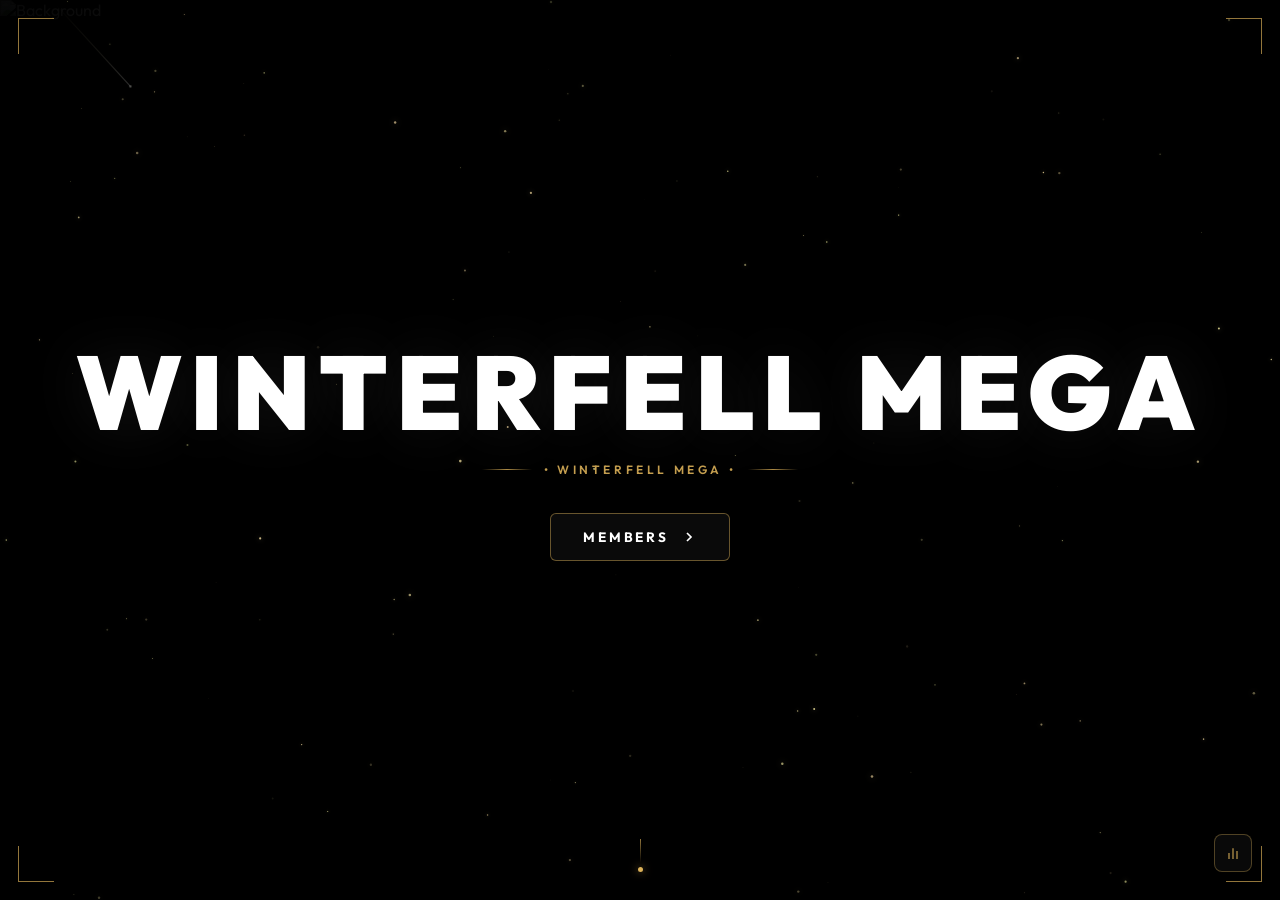
==== index.html @ f2c2e003 "Add files via upload" ====
<!DOCTYPE html>
<html lang="th">
<head>
  <meta charset="UTF-8">
  <meta name="viewport" content="width=device-width, initial-scale=1.0">
  <title>WINTERFELL MEGA</title>
  <meta name="description" content="WINTERFELL MEGA - Welcome">
  <link rel="icon" href="logo.png" type="image/png">
  <link rel="preconnect" href="https://fonts.googleapis.com">
  <link rel="preconnect" href="https://fonts.gstatic.com" crossorigin>
  <link href="https://fonts.googleapis.com/css2?family=Outfit:wght@300;400;500;600;700;800;900&display=swap" rel="stylesheet">
  <style>
    *, *::before, *::after {
      box-sizing: border-box;
      margin: 0;
      padding: 0;
    }

    html, body {
      width: 100%;
      height: 100%;
      overflow: hidden;
      font-family: 'Outfit', sans-serif;
      background: #000;
      color: #fff;
    }

    .bg-wrap {
      position: fixed;
      inset: 0;
      z-index: 0;
    }

    .bg-wrap img {
      width: 100%;
      height: 100%;
      object-fit: cover;
      opacity: 0.28;
      filter: saturate(0.6) brightness(0.7);
    }

    .bg-wrap::after {
      content: '';
      position: absolute;
      inset: 0;
      background: radial-gradient(ellipse at 50% 40%, rgba(0,0,0,0.1) 0%, rgba(0,0,0,0.75) 70%, rgba(0,0,0,0.95) 100%);
    }

    canvas#landingStars {
      position: fixed;
      inset: 0;
      z-index: 1;
      pointer-events: none;
    }

    .corner-border {
      position: fixed;
      width: 36px;
      height: 36px;
      z-index: 10;
      pointer-events: none;
    }
    .corner-top-left    { top: 18px; left: 18px; border-left: 1.5px solid rgba(245,197,99,0.6); border-top: 1.5px solid rgba(245,197,99,0.6); }
    .corner-top-right   { top: 18px; right: 18px; border-right: 1.5px solid rgba(245,197,99,0.6); border-top: 1.5px solid rgba(245,197,99,0.6); }
    .corner-bottom-left { bottom: 18px; left: 18px; border-left: 1.5px solid rgba(245,197,99,0.6); border-bottom: 1.5px solid rgba(245,197,99,0.6); }
    .corner-bottom-right{ bottom: 18px; right: 18px; border-right: 1.5px solid rgba(245,197,99,0.6); border-bottom: 1.5px solid rgba(245,197,99,0.6); }

    .landing-wrap {
      position: relative;
      z-index: 5;
      width: 100%;
      height: 100vh;
      display: flex;
      flex-direction: column;
      align-items: center;
      justify-content: center;
      text-align: center;
      padding: 0 20px;
      gap: 0;
    }

    .logo-ring {
      width: 130px;
      height: 130px;
      border-radius: 50%;
      border: 1.5px solid rgba(245, 197, 99, 0.45);
      display: flex;
      align-items: center;
      justify-content: center;
      margin-bottom: 32px;
      position: relative;
      animation: ringPulse 4s ease-in-out infinite;
    }

    .logo-ring::before {
      content: '';
      position: absolute;
      inset: -6px;
      border-radius: 50%;
      border: 1px solid rgba(245, 197, 99, 0.15);
    }

    @keyframes ringPulse {
      0%, 100% { box-shadow: 0 0 0 0 rgba(245,197,99,0); }
      50% { box-shadow: 0 0 30px 6px rgba(245,197,99,0.12); }
    }

    .logo-ring img {
      width: 78px;
      height: 78px;
      object-fit: contain;
      filter: drop-shadow(0 0 18px rgba(245,197,99,0.5));
      animation: logoFloat 6s ease-in-out infinite;
    }

    @keyframes logoFloat {
      0%, 100% { transform: translateY(0); }
      50% { transform: translateY(-6px); }
    }

    .main-title {
      font-size: clamp(2.8rem, 9vw, 6.5rem);
      font-weight: 900;
      letter-spacing: 0.08em;
      color: #ffffff;
      text-transform: uppercase;
      line-height: 1;
      margin-bottom: 18px;
      text-shadow: 0 0 60px rgba(255,255,255,0.08);
      animation: fadeUp 0.9s ease both;
      animation-delay: 0.1s;
    }

    @keyframes fadeUp {
      from { opacity: 0; transform: translateY(24px); }
      to   { opacity: 1; transform: translateY(0); }
    }

    .subtitle-row {
      display: flex;
      align-items: center;
      justify-content: center;
      gap: 12px;
      margin-bottom: 36px;
      animation: fadeUp 0.9s ease both;
      animation-delay: 0.25s;
    }

    .subtitle-line {
      width: 50px;
      height: 1px;
      background: linear-gradient(90deg, transparent, rgba(245,197,99,0.7), transparent);
    }

    .subtitle-text {
      font-size: 0.75rem;
      font-weight: 600;
      letter-spacing: 0.3em;
      color: rgba(245, 197, 99, 0.8);
      text-transform: uppercase;
    }

    .members-btn {
      display: inline-flex;
      align-items: center;
      gap: 12px;
      background: rgba(14, 14, 14, 0.75);
      border: 1px solid rgba(245, 197, 99, 0.4);
      color: #fff;
      text-decoration: none;
      padding: 14px 32px;
      border-radius: 6px;
      font-family: 'Outfit', sans-serif;
      font-size: 0.85rem;
      font-weight: 700;
      letter-spacing: 0.2em;
      text-transform: uppercase;
      cursor: pointer;
      backdrop-filter: blur(10px);
      -webkit-backdrop-filter: blur(10px);
      transition: all 0.3s ease;
      animation: fadeUp 0.9s ease both;
      animation-delay: 0.4s;
      position: relative;
      overflow: hidden;
    }

    .members-btn::before {
      content: '';
      position: absolute;
      inset: 0;
      background: linear-gradient(135deg, rgba(245,197,99,0.12) 0%, transparent 60%);
      opacity: 0;
      transition: opacity 0.3s ease;
    }

    .members-btn:hover::before {
      opacity: 1;
    }

    .members-btn:hover {
      border-color: rgba(245, 197, 99, 0.8);
      box-shadow: 0 0 28px rgba(245,197,99,0.2), inset 0 0 20px rgba(245,197,99,0.05);
      color: #ffe58f;
      transform: translateY(-2px);
    }

    .members-btn svg {
      transition: transform 0.3s ease;
    }

    .members-btn:hover svg {
      transform: translateX(4px);
    }

    .bottom-footer {
      position: fixed;
      bottom: 28px;
      left: 0;
      right: 0;
      z-index: 10;
      display: flex;
      flex-direction: column;
      align-items: center;
      gap: 10px;
      animation: footerFadeUp 1s ease both;
      animation-delay: 0.6s;
    }

    @keyframes footerFadeUp {
      from { opacity: 0; transform: translateY(12px); }
      to   { opacity: 1; transform: translateY(0); }
    }

    .scroll-dots {
      display: flex;
      flex-direction: column;
      align-items: center;
      gap: 4px;
    }

    .scroll-line {
      width: 1px;
      height: 24px;
      background: linear-gradient(180deg, rgba(245,197,99,0.6) 0%, transparent 100%);
    }

    .scroll-dot {
      width: 5px;
      height: 5px;
      border-radius: 50%;
      background: rgba(245,197,99,0.9);
      box-shadow: 0 0 8px rgba(245,197,99,0.6);
      animation: dotBounce 2s ease-in-out infinite;
    }

    @keyframes dotBounce {
      0%, 100% { opacity: 0.4; transform: translateY(0); }
      50% { opacity: 1; transform: translateY(3px); }
    }

    .powered-text {
      font-size: 0.6rem;
      font-weight: 600;
      letter-spacing: 0.28em;
      color: rgba(255,255,255,0.25);
      text-transform: uppercase;
    }

    .powered-text span {
      color: rgba(245,197,99,0.5);
    }

    .stats-btn {
      position: fixed;
      bottom: 28px;
      right: 28px;
      z-index: 10;
      width: 38px;
      height: 38px;
      background: rgba(14,14,14,0.7);
      border: 1px solid rgba(245,197,99,0.3);
      border-radius: 8px;
      display: flex;
      align-items: center;
      justify-content: center;
      cursor: pointer;
      backdrop-filter: blur(8px);
      -webkit-backdrop-filter: blur(8px);
      transition: all 0.25s ease;
      color: rgba(245,197,99,0.7);
    }

    .stats-btn:hover {
      border-color: rgba(245,197,99,0.7);
      color: #ffd700;
      box-shadow: 0 0 16px rgba(245,197,99,0.2);
    }

    .music-btn-fixed {
      position: fixed;
      bottom: 28px;
      right: 76px;
      z-index: 10;
      width: 38px;
      height: 38px;
      background: rgba(14,14,14,0.7);
      border: 1px solid rgba(245,197,99,0.3);
      border-radius: 50%;
      display: flex;
      align-items: center;
      justify-content: center;
      cursor: pointer;
      backdrop-filter: blur(8px);
      -webkit-backdrop-filter: blur(8px);
      transition: all 0.25s ease;
      color: rgba(245,197,99,0.7);
    }

    .music-btn-fixed:hover {
      border-color: rgba(245,197,99,0.7);
      color: #ffd700;
      box-shadow: 0 0 16px rgba(245,197,99,0.2);
    }

    .music-btn-fixed.playing {
      border-color: #ffd700;
      color: #ffd700;
      box-shadow: 0 0 20px rgba(255,215,0,0.3);
    }

    @media (max-width: 600px) {
      .logo-ring {
        width: 100px;
        height: 100px;
        margin-bottom: 22px;
      }
      .logo-ring img { width: 58px; height: 58px; }
      .main-title { letter-spacing: 0.04em; }
      .members-btn { padding: 12px 24px; font-size: 0.78rem; }
    }
  </style>
</head>
<body>

  <audio id="bgAudio" loop preload="auto">
    <source src="song.mp3" type="audio/mpeg">
    <source src="music.mp3" type="audio/mpeg">
    <source src="audio.mp3" type="audio/mpeg">
  </audio>

  <div class="bg-wrap">
    <img src="bg.jpg" alt="Background">
  </div>

  <canvas id="landingStars"></canvas>

  <div class="corner-border corner-top-left"></div>
  <div class="corner-border corner-top-right"></div>
  <div class="corner-border corner-bottom-left"></div>
  <div class="corner-border corner-bottom-right"></div>

  <div class="landing-wrap">

    <h1 class="main-title">WINTERFELL MEGA</h1>

    <div class="subtitle-row">
      <div class="subtitle-line"></div>
      <span class="subtitle-text">• WINTERFELL MEGA •</span>
      <div class="subtitle-line"></div>
    </div>

    <a href="members.html" class="members-btn" id="membersBtn">
      MEMBERS
      <svg width="16" height="16" fill="none" stroke="currentColor" stroke-width="2.5" viewBox="0 0 24 24">
        <polyline points="9 18 15 12 9 6"></polyline>
      </svg>
    </a>

  <div class="bottom-footer">
    <div class="scroll-dots">
      <div class="scroll-line"></div>
      <div class="scroll-dot"></div>
    </div>
  </div>

  <div class="stats-btn" id="statsBtn" title="สมาชิก">
    <svg width="16" height="16" fill="currentColor" viewBox="0 0 24 24">
      <path d="M5 12h2v9H5zm6-7h2v16h-2zm6 4h2v12h-2z"/>
    </svg>
  </div>



  <script>
    const canvas = document.getElementById('landingStars');
    const ctx = canvas.getContext('2d');
    let W, H, stars = [], shooters = [];

    function resize() {
      W = canvas.width = window.innerWidth;
      H = canvas.height = window.innerHeight;
    }
    window.addEventListener('resize', () => { resize(); initStars(); });
    resize();

    class Star {
      constructor() { this.reset(); }
      reset() {
        this.x = Math.random() * W;
        this.y = Math.random() * H;
        this.r = Math.random() * 1.1 + 0.2;
        this.a = Math.random() * 0.55 + 0.08;
        this.spd = Math.random() * 0.01 + 0.003;
        this.dir = Math.random() > 0.5 ? 1 : -1;
        this.hue = Math.floor(Math.random() * 20 + 40);
      }
      tick() {
        this.a += this.spd * this.dir;
        if (this.a > 0.8) this.dir = -1;
        if (this.a < 0.05) this.dir = 1;
      }
      draw() {
        ctx.beginPath();
        ctx.arc(this.x, this.y, this.r, 0, Math.PI * 2);
        ctx.fillStyle = `hsla(${this.hue},85%,80%,${this.a})`;
        ctx.shadowBlur = this.r * 5;
        ctx.shadowColor = `hsla(${this.hue},85%,80%,0.5)`;
        ctx.fill();
        ctx.shadowBlur = 0;
      }
    }

    class Shooter {
      constructor() { this.spawn(); }
      spawn() {
        this.x = Math.random() * W * 1.2;
        this.y = Math.random() * H * 0.35 - 30;
        this.len = Math.random() * 90 + 40;
        this.spd = Math.random() * 4 + 2;
        this.angle = Math.PI / 4 + (Math.random() - 0.5) * 0.25;
        this.a = 0;
        this.maxA = Math.random() * 0.7 + 0.25;
        this.r = Math.random() * 1.4 + 0.4;
        this.life = 0;
        this.maxLife = Math.floor(Math.random() * 80 + 55);
        this.hue = Math.floor(Math.random() * 20 + 42);
        this.dead = false;
      }
      tick() {
        this.life++;
        this.x += Math.cos(this.angle) * this.spd;
        this.y += Math.sin(this.angle) * this.spd;
        const thresh = this.maxLife * 0.2;
        this.a = this.life < thresh
          ? (this.life / thresh) * this.maxA
          : ((this.maxLife - this.life) / (this.maxLife - thresh)) * this.maxA;
        if (this.life >= this.maxLife || this.x > W + 80 || this.y > H + 80) this.dead = true;
      }
      draw() {
        const tx = this.x - Math.cos(this.angle) * this.len;
        const ty = this.y - Math.sin(this.angle) * this.len;
        const g = ctx.createLinearGradient(tx, ty, this.x, this.y);
        g.addColorStop(0, `hsla(${this.hue},90%,80%,0)`);
        g.addColorStop(0.6, `hsla(${this.hue},100%,90%,${this.a * 0.4})`);
        g.addColorStop(1, `hsla(${this.hue},100%,100%,${this.a})`);
        ctx.beginPath();
        ctx.moveTo(tx, ty);
        ctx.lineTo(this.x, this.y);
        ctx.strokeStyle = g;
        ctx.lineWidth = this.r;
        ctx.lineCap = 'round';
        ctx.shadowBlur = 8;
        ctx.shadowColor = `hsla(${this.hue},100%,85%,${this.a * 0.5})`;
        ctx.stroke();
        ctx.shadowBlur = 0;
        ctx.beginPath();
        ctx.arc(this.x, this.y, this.r * 1.2, 0, Math.PI * 2);
        ctx.fillStyle = `hsla(${this.hue},100%,98%,${this.a})`;
        ctx.shadowBlur = 12;
        ctx.shadowColor = `hsla(${this.hue},100%,90%,${this.a})`;
        ctx.fill();
        ctx.shadowBlur = 0;
      }
    }

    function initStars() {
      stars = Array.from({ length: 130 }, () => new Star());
    }

    let stimer = 0;
    function loop() {
      ctx.clearRect(0, 0, W, H);
      stars.forEach(s => { s.tick(); s.draw(); });
      stimer++;
      if (stimer >= 42 && shooters.length < 5) { shooters.push(new Shooter()); stimer = 0; }
      shooters = shooters.filter(s => !s.dead);
      shooters.forEach(s => { s.tick(); s.draw(); });
      requestAnimationFrame(loop);
    }

    initStars();
    loop();


  </script>
</body>
</html>
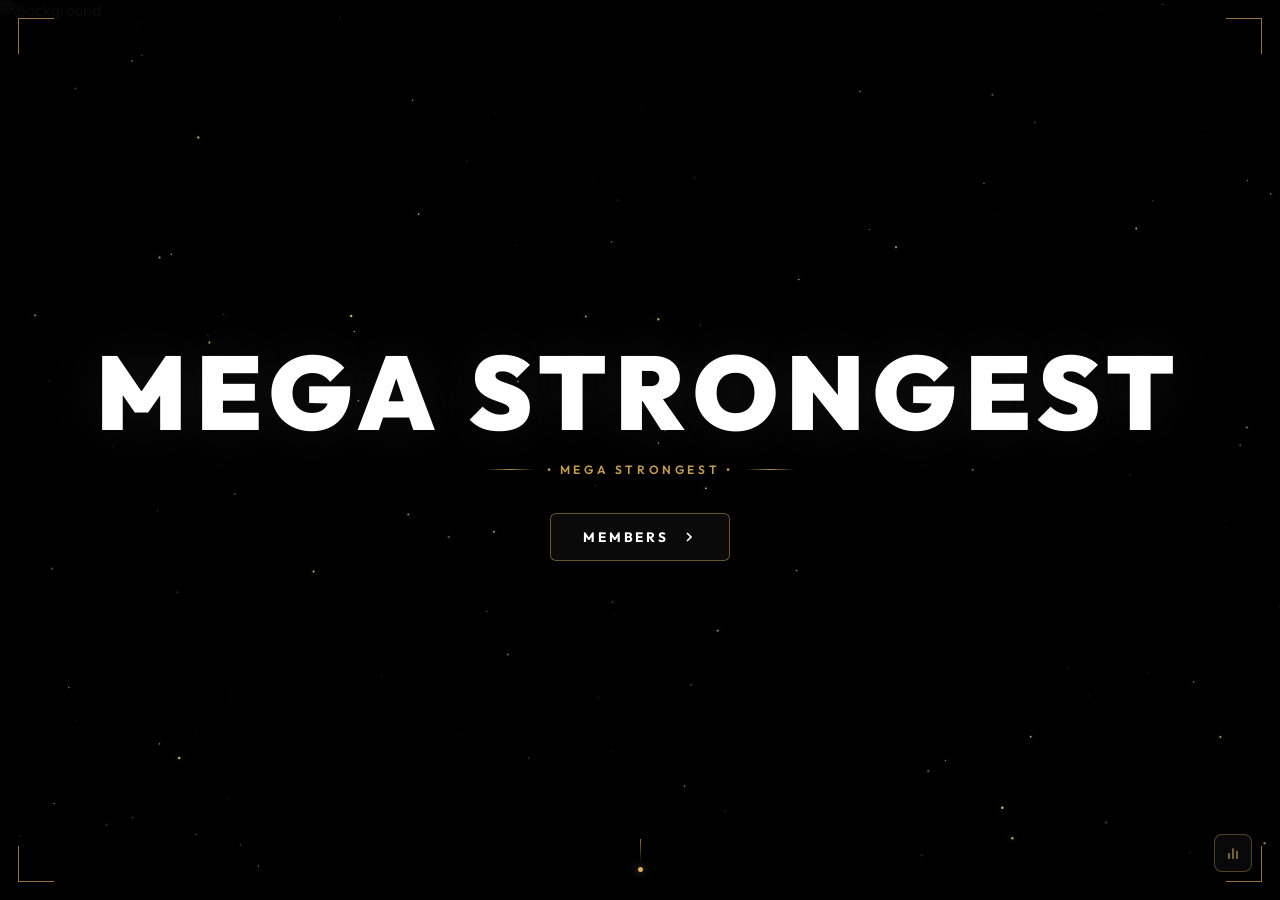
==== commit 5c79c7e3: "Update index.html" ====
--- a/index.html
+++ b/index.html
@@ -362,11 +362,11 @@
 
   <div class="landing-wrap">
 
-    <h1 class="main-title">WINTERFELL MEGA</h1>
+    <h1 class="main-title">MEGA STRONGEST</h1>
 
     <div class="subtitle-row">
       <div class="subtitle-line"></div>
-      <span class="subtitle-text">• WINTERFELL MEGA •</span>
+      <span class="subtitle-text">• MEGA STRONGEST •</span>
       <div class="subtitle-line"></div>
     </div>
 
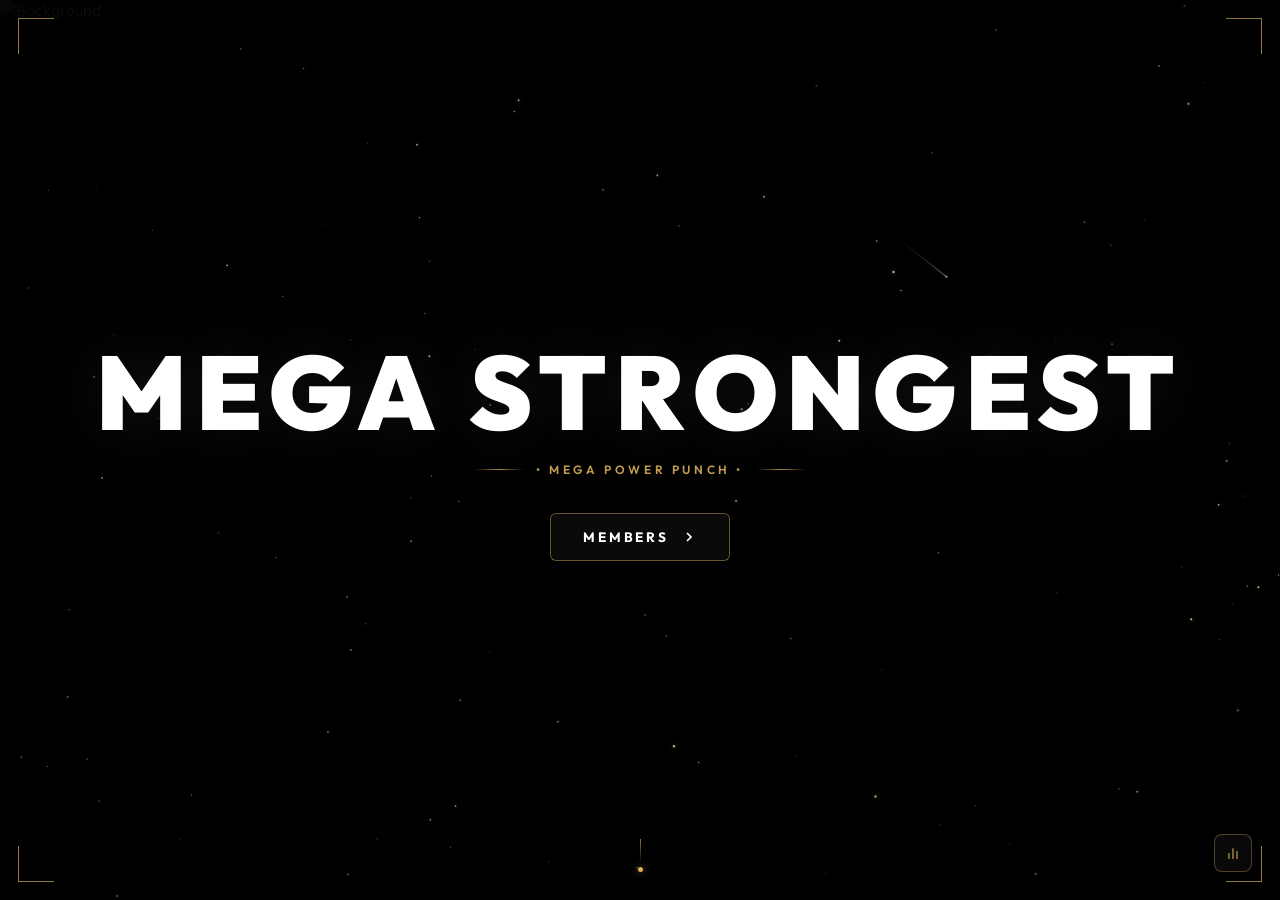
==== commit b76f785d: "Update index.html" ====
--- a/index.html
+++ b/index.html
@@ -366,7 +366,7 @@
 
     <div class="subtitle-row">
       <div class="subtitle-line"></div>
-      <span class="subtitle-text">• MEGA STRONGEST •</span>
+      <span class="subtitle-text">• MEGA POWER PUNCH •</span>
       <div class="subtitle-line"></div>
     </div>
 
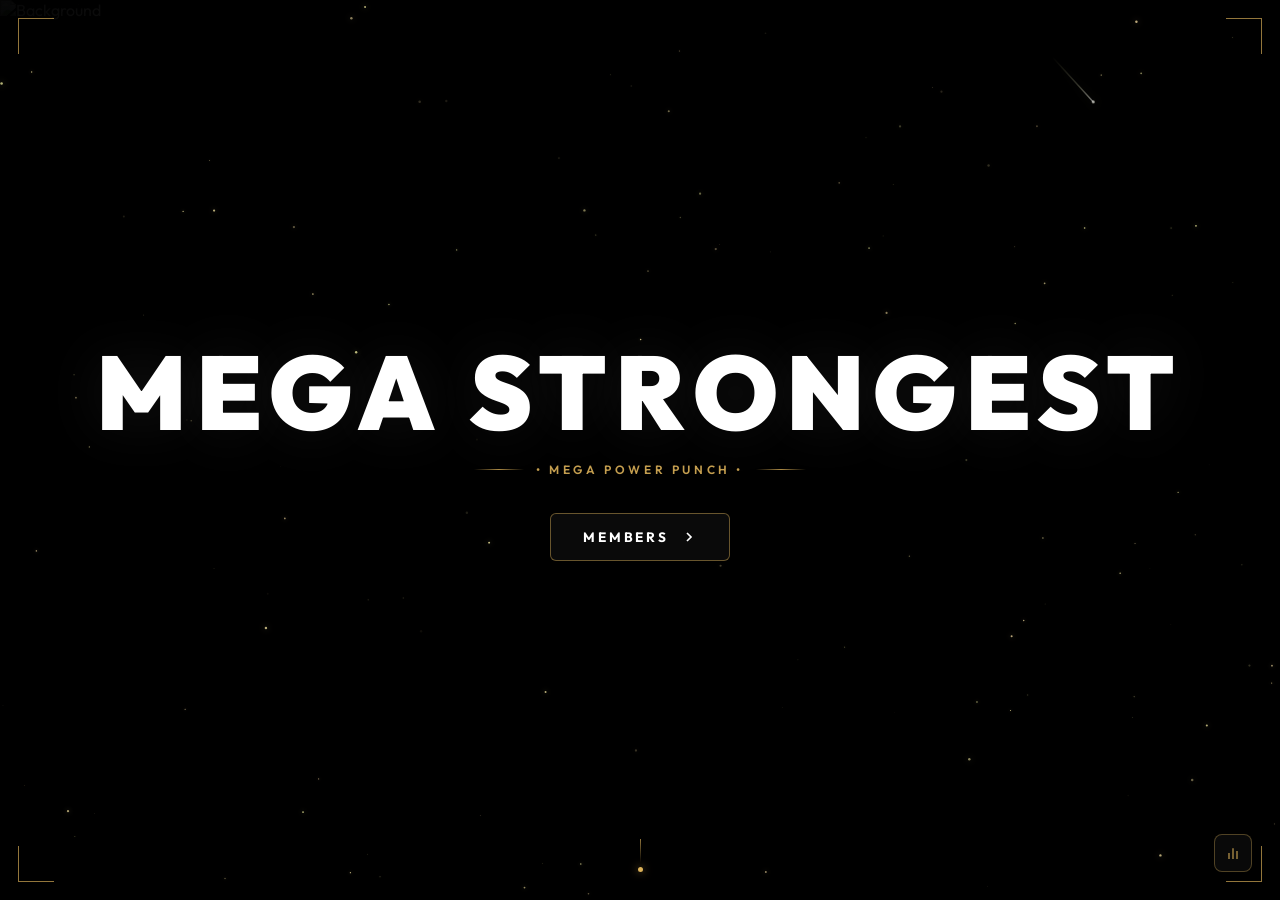
==== commit 1f46d2b5: "Update index.html" ====
--- a/index.html
+++ b/index.html
@@ -3,7 +3,7 @@
 <head>
   <meta charset="UTF-8">
   <meta name="viewport" content="width=device-width, initial-scale=1.0">
-  <title>WINTERFELL MEGA</title>
+  <title>MEGA STRONGEST</title>
   <meta name="description" content="WINTERFELL MEGA - Welcome">
   <link rel="icon" href="logo.png" type="image/png">
   <link rel="preconnect" href="https://fonts.googleapis.com">
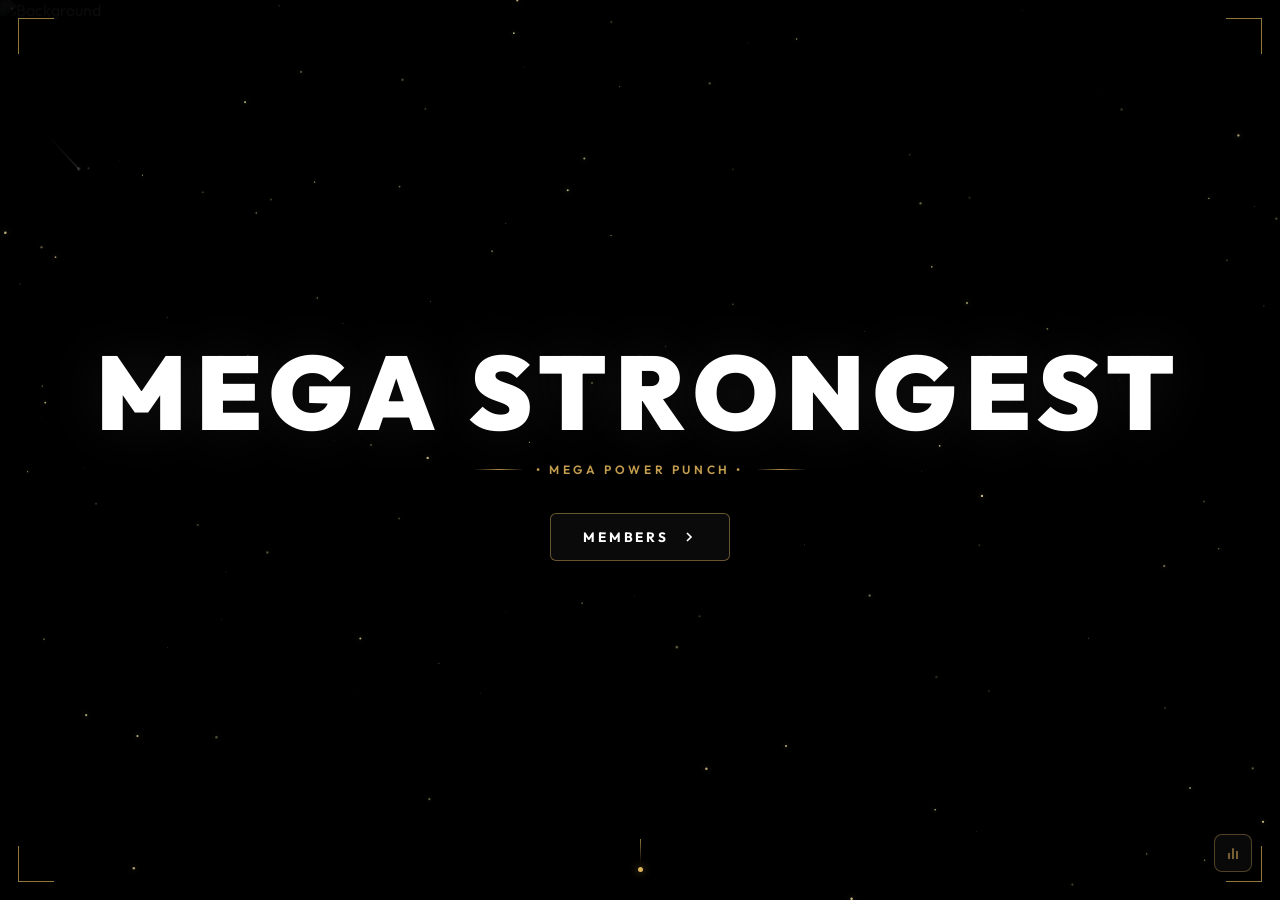
==== commit 244a852b: "Update index.html" ====
--- a/index.html
+++ b/index.html
@@ -4,7 +4,7 @@
   <meta charset="UTF-8">
   <meta name="viewport" content="width=device-width, initial-scale=1.0">
   <title>MEGA STRONGEST</title>
-  <meta name="description" content="WINTERFELL MEGA - Welcome">
+  <meta name="description" content="MEGA STRONGEST - Welcome">
   <link rel="icon" href="logo.png" type="image/png">
   <link rel="preconnect" href="https://fonts.googleapis.com">
   <link rel="preconnect" href="https://fonts.gstatic.com" crossorigin>
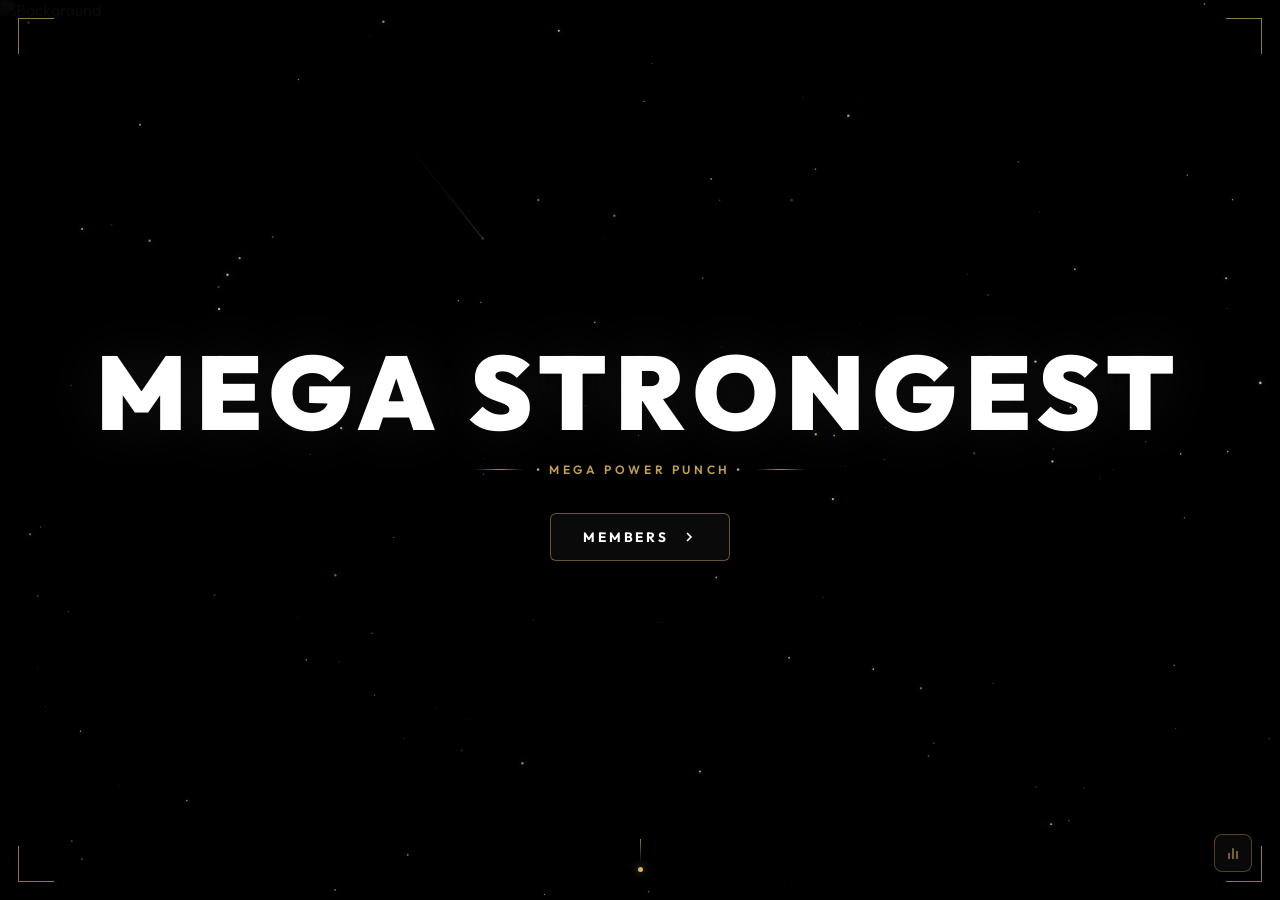
==== commit 5a0303b8: "Update index.html" ====
--- a/index.html
+++ b/index.html
@@ -4,7 +4,7 @@
   <meta charset="UTF-8">
   <meta name="viewport" content="width=device-width, initial-scale=1.0">
   <title>MEGA STRONGEST</title>
-  <meta name="description" content="MEGA STRONGEST - Welcome">
+  <meta name="description" content="MEGA STRONGEST  - Welcome">
   <link rel="icon" href="logo.png" type="image/png">
   <link rel="preconnect" href="https://fonts.googleapis.com">
   <link rel="preconnect" href="https://fonts.gstatic.com" crossorigin>
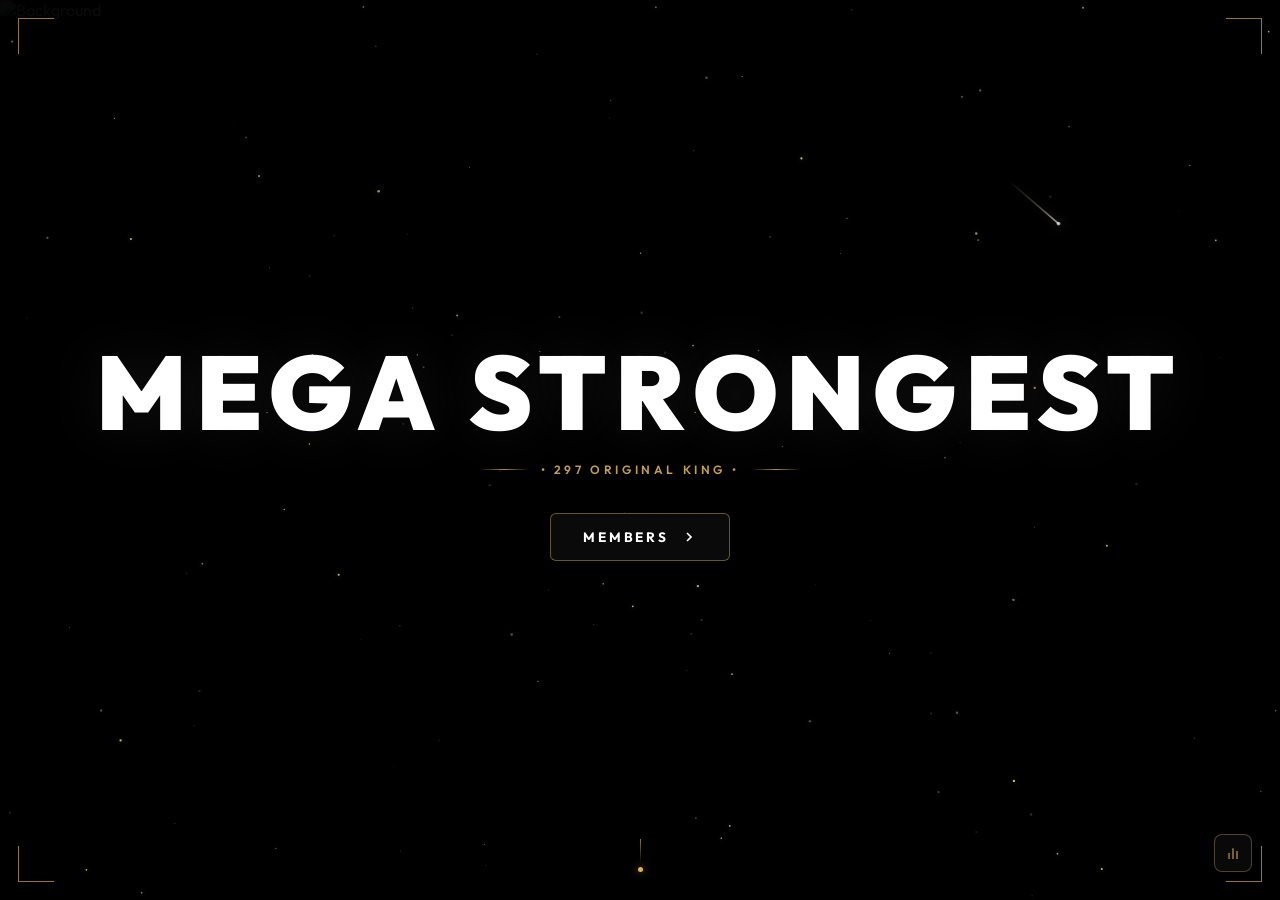
==== commit 61e05d0a: "Update index.html" ====
--- a/index.html
+++ b/index.html
@@ -366,7 +366,7 @@
 
     <div class="subtitle-row">
       <div class="subtitle-line"></div>
-      <span class="subtitle-text">• MEGA POWER PUNCH •</span>
+      <span class="subtitle-text">• 297 ORIGINAL KING •</span>
       <div class="subtitle-line"></div>
     </div>
 
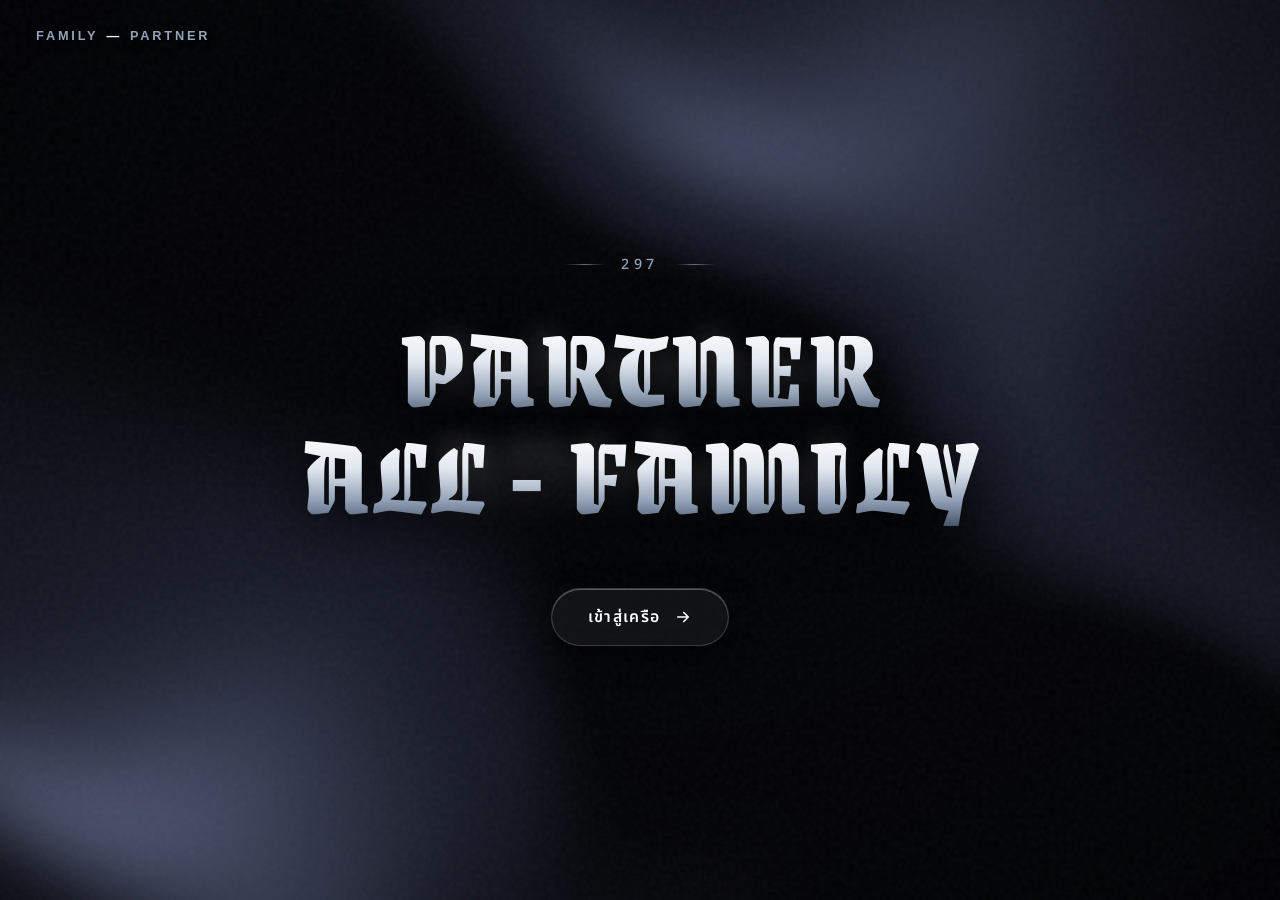
==== commit fb197b51: "Add files via upload" ====
--- a/index.html
+++ b/index.html
@@ -1,508 +1,220 @@
 <!DOCTYPE html>
-<html lang="th">
+<html lang="th" style="--ui-scale: 1; --card-scale: 1;">
 <head>
   <meta charset="UTF-8">
-  <meta name="viewport" content="width=device-width, initial-scale=1.0">
-  <title>MEGA STRONGEST</title>
-  <meta name="description" content="MEGA STRONGEST  - Welcome">
-  <link rel="icon" href="logo.png" type="image/png">
-  <link rel="preconnect" href="https://fonts.googleapis.com">
-  <link rel="preconnect" href="https://fonts.gstatic.com" crossorigin>
-  <link href="https://fonts.googleapis.com/css2?family=Outfit:wght@300;400;500;600;700;800;900&display=swap" rel="stylesheet">
-  <style>
-    *, *::before, *::after {
-      box-sizing: border-box;
-      margin: 0;
-      padding: 0;
-    }
-
-    html, body {
-      width: 100%;
-      height: 100%;
-      overflow: hidden;
-      font-family: 'Outfit', sans-serif;
-      background: #000;
-      color: #fff;
-    }
-
-    .bg-wrap {
-      position: fixed;
-      inset: 0;
-      z-index: 0;
-    }
-
-    .bg-wrap img {
-      width: 100%;
-      height: 100%;
-      object-fit: cover;
-      opacity: 0.28;
-      filter: saturate(0.6) brightness(0.7);
-    }
-
-    .bg-wrap::after {
-      content: '';
-      position: absolute;
-      inset: 0;
-      background: radial-gradient(ellipse at 50% 40%, rgba(0,0,0,0.1) 0%, rgba(0,0,0,0.75) 70%, rgba(0,0,0,0.95) 100%);
-    }
-
-    canvas#landingStars {
-      position: fixed;
-      inset: 0;
-      z-index: 1;
-      pointer-events: none;
-    }
-
-    .corner-border {
-      position: fixed;
-      width: 36px;
-      height: 36px;
-      z-index: 10;
-      pointer-events: none;
-    }
-    .corner-top-left    { top: 18px; left: 18px; border-left: 1.5px solid rgba(245,197,99,0.6); border-top: 1.5px solid rgba(245,197,99,0.6); }
-    .corner-top-right   { top: 18px; right: 18px; border-right: 1.5px solid rgba(245,197,99,0.6); border-top: 1.5px solid rgba(245,197,99,0.6); }
-    .corner-bottom-left { bottom: 18px; left: 18px; border-left: 1.5px solid rgba(245,197,99,0.6); border-bottom: 1.5px solid rgba(245,197,99,0.6); }
-    .corner-bottom-right{ bottom: 18px; right: 18px; border-right: 1.5px solid rgba(245,197,99,0.6); border-bottom: 1.5px solid rgba(245,197,99,0.6); }
-
-    .landing-wrap {
-      position: relative;
-      z-index: 5;
-      width: 100%;
-      height: 100vh;
-      display: flex;
-      flex-direction: column;
-      align-items: center;
-      justify-content: center;
-      text-align: center;
-      padding: 0 20px;
-      gap: 0;
-    }
-
-    .logo-ring {
-      width: 130px;
-      height: 130px;
-      border-radius: 50%;
-      border: 1.5px solid rgba(245, 197, 99, 0.45);
-      display: flex;
-      align-items: center;
-      justify-content: center;
-      margin-bottom: 32px;
-      position: relative;
-      animation: ringPulse 4s ease-in-out infinite;
-    }
-
-    .logo-ring::before {
-      content: '';
-      position: absolute;
-      inset: -6px;
-      border-radius: 50%;
-      border: 1px solid rgba(245, 197, 99, 0.15);
-    }
-
-    @keyframes ringPulse {
-      0%, 100% { box-shadow: 0 0 0 0 rgba(245,197,99,0); }
-      50% { box-shadow: 0 0 30px 6px rgba(245,197,99,0.12); }
-    }
-
-    .logo-ring img {
-      width: 78px;
-      height: 78px;
-      object-fit: contain;
-      filter: drop-shadow(0 0 18px rgba(245,197,99,0.5));
-      animation: logoFloat 6s ease-in-out infinite;
-    }
-
-    @keyframes logoFloat {
-      0%, 100% { transform: translateY(0); }
-      50% { transform: translateY(-6px); }
-    }
-
-    .main-title {
-      font-size: clamp(2.8rem, 9vw, 6.5rem);
-      font-weight: 900;
-      letter-spacing: 0.08em;
-      color: #ffffff;
-      text-transform: uppercase;
-      line-height: 1;
-      margin-bottom: 18px;
-      text-shadow: 0 0 60px rgba(255,255,255,0.08);
-      animation: fadeUp 0.9s ease both;
-      animation-delay: 0.1s;
-    }
-
-    @keyframes fadeUp {
-      from { opacity: 0; transform: translateY(24px); }
-      to   { opacity: 1; transform: translateY(0); }
-    }
-
-    .subtitle-row {
-      display: flex;
-      align-items: center;
-      justify-content: center;
-      gap: 12px;
-      margin-bottom: 36px;
-      animation: fadeUp 0.9s ease both;
-      animation-delay: 0.25s;
-    }
-
-    .subtitle-line {
-      width: 50px;
-      height: 1px;
-      background: linear-gradient(90deg, transparent, rgba(245,197,99,0.7), transparent);
-    }
-
-    .subtitle-text {
-      font-size: 0.75rem;
-      font-weight: 600;
-      letter-spacing: 0.3em;
-      color: rgba(245, 197, 99, 0.8);
-      text-transform: uppercase;
-    }
-
-    .members-btn {
-      display: inline-flex;
-      align-items: center;
-      gap: 12px;
-      background: rgba(14, 14, 14, 0.75);
-      border: 1px solid rgba(245, 197, 99, 0.4);
-      color: #fff;
-      text-decoration: none;
-      padding: 14px 32px;
-      border-radius: 6px;
-      font-family: 'Outfit', sans-serif;
-      font-size: 0.85rem;
-      font-weight: 700;
-      letter-spacing: 0.2em;
-      text-transform: uppercase;
-      cursor: pointer;
-      backdrop-filter: blur(10px);
-      -webkit-backdrop-filter: blur(10px);
-      transition: all 0.3s ease;
-      animation: fadeUp 0.9s ease both;
-      animation-delay: 0.4s;
-      position: relative;
-      overflow: hidden;
-    }
-
-    .members-btn::before {
-      content: '';
-      position: absolute;
-      inset: 0;
-      background: linear-gradient(135deg, rgba(245,197,99,0.12) 0%, transparent 60%);
-      opacity: 0;
-      transition: opacity 0.3s ease;
-    }
-
-    .members-btn:hover::before {
-      opacity: 1;
-    }
-
-    .members-btn:hover {
-      border-color: rgba(245, 197, 99, 0.8);
-      box-shadow: 0 0 28px rgba(245,197,99,0.2), inset 0 0 20px rgba(245,197,99,0.05);
-      color: #ffe58f;
-      transform: translateY(-2px);
-    }
-
-    .members-btn svg {
-      transition: transform 0.3s ease;
-    }
-
-    .members-btn:hover svg {
-      transform: translateX(4px);
-    }
-
-    .bottom-footer {
-      position: fixed;
-      bottom: 28px;
-      left: 0;
-      right: 0;
-      z-index: 10;
-      display: flex;
-      flex-direction: column;
-      align-items: center;
-      gap: 10px;
-      animation: footerFadeUp 1s ease both;
-      animation-delay: 0.6s;
-    }
-
-    @keyframes footerFadeUp {
-      from { opacity: 0; transform: translateY(12px); }
-      to   { opacity: 1; transform: translateY(0); }
-    }
-
-    .scroll-dots {
-      display: flex;
-      flex-direction: column;
-      align-items: center;
-      gap: 4px;
-    }
-
-    .scroll-line {
-      width: 1px;
-      height: 24px;
-      background: linear-gradient(180deg, rgba(245,197,99,0.6) 0%, transparent 100%);
-    }
-
-    .scroll-dot {
-      width: 5px;
-      height: 5px;
-      border-radius: 50%;
-      background: rgba(245,197,99,0.9);
-      box-shadow: 0 0 8px rgba(245,197,99,0.6);
-      animation: dotBounce 2s ease-in-out infinite;
-    }
-
-    @keyframes dotBounce {
-      0%, 100% { opacity: 0.4; transform: translateY(0); }
-      50% { opacity: 1; transform: translateY(3px); }
-    }
-
-    .powered-text {
-      font-size: 0.6rem;
-      font-weight: 600;
-      letter-spacing: 0.28em;
-      color: rgba(255,255,255,0.25);
-      text-transform: uppercase;
-    }
-
-    .powered-text span {
-      color: rgba(245,197,99,0.5);
-    }
-
-    .stats-btn {
-      position: fixed;
-      bottom: 28px;
-      right: 28px;
-      z-index: 10;
-      width: 38px;
-      height: 38px;
-      background: rgba(14,14,14,0.7);
-      border: 1px solid rgba(245,197,99,0.3);
-      border-radius: 8px;
-      display: flex;
-      align-items: center;
-      justify-content: center;
-      cursor: pointer;
-      backdrop-filter: blur(8px);
-      -webkit-backdrop-filter: blur(8px);
-      transition: all 0.25s ease;
-      color: rgba(245,197,99,0.7);
-    }
-
-    .stats-btn:hover {
-      border-color: rgba(245,197,99,0.7);
-      color: #ffd700;
-      box-shadow: 0 0 16px rgba(245,197,99,0.2);
-    }
-
-    .music-btn-fixed {
-      position: fixed;
-      bottom: 28px;
-      right: 76px;
-      z-index: 10;
-      width: 38px;
-      height: 38px;
-      background: rgba(14,14,14,0.7);
-      border: 1px solid rgba(245,197,99,0.3);
-      border-radius: 50%;
-      display: flex;
-      align-items: center;
-      justify-content: center;
-      cursor: pointer;
-      backdrop-filter: blur(8px);
-      -webkit-backdrop-filter: blur(8px);
-      transition: all 0.25s ease;
-      color: rgba(245,197,99,0.7);
-    }
-
-    .music-btn-fixed:hover {
-      border-color: rgba(245,197,99,0.7);
-      color: #ffd700;
-      box-shadow: 0 0 16px rgba(245,197,99,0.2);
-    }
-
-    .music-btn-fixed.playing {
-      border-color: #ffd700;
-      color: #ffd700;
-      box-shadow: 0 0 20px rgba(255,215,0,0.3);
-    }
-
-    @media (max-width: 600px) {
-      .logo-ring {
-        width: 100px;
-        height: 100px;
-        margin-bottom: 22px;
-      }
-      .logo-ring img { width: 58px; height: 58px; }
-      .main-title { letter-spacing: 0.04em; }
-      .members-btn { padding: 12px 24px; font-size: 0.78rem; }
-    }
-  </style>
+  <meta name="viewport" content="width=device-width, initial-scale=1.0, viewport-fit=cover">
+  <meta name="theme-color" content="#030406">
+  <title>ALL - FAMILY</title>
+  <meta name="description" content="FAMILY">
+
+  <!-- Favicon placeholder -->
+  <link rel="icon" type="image/svg+xml" href="data:image/svg+xml,<svg xmlns='http://www.w3.org/2000/svg' viewBox='0 0 100 100'><text y='.9em' font-size='90'></text></svg>">
+
+  <!-- Core Stylesheet -->
+  <link rel="stylesheet" href="./theme.css">
+  <script src="./protect.js"></script>
 </head>
 <body>
 
-  <audio id="bgAudio" loop preload="auto">
-    <source src="song.mp3" type="audio/mpeg">
-    <source src="music.mp3" type="audio/mpeg">
-    <source src="audio.mp3" type="audio/mpeg">
-  </audio>
-
-  <div class="bg-wrap">
-    <img src="bg.jpg" alt="Background">
-  </div>
-
-  <canvas id="landingStars"></canvas>
-
-  <div class="corner-border corner-top-left"></div>
-  <div class="corner-border corner-top-right"></div>
-  <div class="corner-border corner-bottom-left"></div>
-  <div class="corner-border corner-bottom-right"></div>
-
-  <div class="landing-wrap">
-
-    <h1 class="main-title">MEGA STRONGEST</h1>
-
-    <div class="subtitle-row">
-      <div class="subtitle-line"></div>
-      <span class="subtitle-text">• 297 ORIGINAL KING •</span>
-      <div class="subtitle-line"></div>
-    </div>
-
-    <a href="members.html" class="members-btn" id="membersBtn">
-      MEMBERS
-      <svg width="16" height="16" fill="none" stroke="currentColor" stroke-width="2.5" viewBox="0 0 24 24">
-        <polyline points="9 18 15 12 9 6"></polyline>
-      </svg>
-    </a>
-
-  <div class="bottom-footer">
-    <div class="scroll-dots">
-      <div class="scroll-line"></div>
-      <div class="scroll-dot"></div>
+  <!-- WebGL Dynamic Ferrofluid & Liquid Chrome Canvas -->
+  <canvas id="bg" aria-hidden="true"></canvas>
+
+  <!-- Film Grain Overlay -->
+  <div class="grain" aria-hidden="true"></div>
+
+  <!-- ==========================================================================
+       VIEW 1: HERO LANDING
+       ========================================================================== -->
+  <main class="view view-landing is-active" id="view-landing">
+    <header class="hud">
+      <span class="hud-brand">FAMILY <b>—</b> PARTNER</span>
+    </header>
+
+    <section class="hero">
+      <p class="hero-eyebrow">
+        <span></span>297<span></span>
+      </p>
+
+      <h1 class="hero-title">
+        <span class="hero-line hero-line-1" data-text="Sahaphan">PARTNER</span>
+        <span class="hero-line hero-line-2" data-text="Allfriend">ALL - FAMILY</span>
+      </h1>
+
+      <div class="enter-wrap">
+        <a href="Partner.html" class="enter-btn" id="enterBtn">
+          <span class="enter-glow" aria-hidden="true"></span>
+          <span class="enter-shine" aria-hidden="true"></span>
+          <span>เข้าสู่เครือ</span>
+          <svg class="enter-arrow" viewBox="0 0 24 24" width="18" height="18" aria-hidden="true">
+            <path d="M5 12h14M13 6l6 6-6 6" fill="none" stroke="currentColor" stroke-width="2.2" stroke-linecap="round" stroke-linejoin="round"></path>
+          </svg>
+        </a>
+      </div>
+    </section>
+  </main>
+
+  <!-- ==========================================================================
+       VIEW 2: CREWS / FACTIONS SHOWCASE
+       ========================================================================== -->
+  <main class="view view-home view-crews" id="view-crews">
+    <header class="home-top">
+      <div class="ht-left">
+        <button class="back-btn" id="crewsBackBtn" type="button" aria-label="กลับหน้าแรก" data-glass="">
+          <svg viewBox="0 0 24 24" width="20" height="20">
+            <path d="M19 12H5M11 18l-6-6 6-6" fill="none" stroke="currentColor" stroke-width="2.2" stroke-linecap="round" stroke-linejoin="round"></path>
+          </svg>
+        </button>
+        <span class="home-brand">SAHAPHAN <i>Allfriend</i></span>
+      </div>
+      <button class="menu-btn" id="menuBtn" type="button" aria-label="เปิดเมนู" data-glass="">
+        <span></span><span></span><span></span>
+      </button>
+    </header>
+
+    <section class="home-body crews-body">
+      <div class="home-head">
+        <span class="home-kicker">The Federation</span>
+        <h2 class="home-title">เครือในสหพันธ์</h2>
+      </div>
+
+      <!-- Injected by theme.js -->
+      <div class="crew-row" id="crews-grid"></div>
+    </section>
+
+    <nav class="crew-pager" id="crewPager" aria-label="เปลี่ยนหน้าการ์ดเครือ">
+      <button class="pg-arrow" id="pgPrev" type="button" aria-label="หน้าก่อนหน้า" disabled>‹</button>
+      <b class="pg-label" id="pgLabel">1/2</b>
+      <button class="pg-arrow" id="pgNext" type="button" aria-label="หน้าถัดไป">›</button>
+    </nav>
+  </main>
+
+  <!-- ==========================================================================
+       VIEW 3: MEMBERS DIRECTORY
+       ========================================================================== -->
+  <main class="view view-home" id="view-members">
+    <header class="home-top">
+      <button class="back-btn" id="membersBackBtn" type="button" aria-label="กลับไปหน้าเครือ" data-glass="">
+        <svg viewBox="0 0 24 24" width="20" height="20">
+          <path d="M19 12H5M11 18l-6-6 6-6" fill="none" stroke="currentColor" stroke-width="2.2" stroke-linecap="round" stroke-linejoin="round"></path>
+        </svg>
+      </button>
+      <span class="home-brand">SAHAPHAN <b>Allfriend</b></span>
+    </header>
+
+    <section class="home-body">
+      <div class="home-head">
+        <span class="home-kicker" id="membersKicker">The Members</span>
+        <h2 class="home-title" id="membersTitle">สมาชิกเครือ</h2>
+      </div>
+
+      <!-- Controls: Search & Role Filters -->
+      <div class="controls">
+        <label class="search" data-glass="">
+          <svg viewBox="0 0 24 24" width="16" height="16" fill="none" stroke="currentColor" stroke-width="2" aria-hidden="true">
+            <circle cx="11" cy="11" r="8"></circle>
+            <path d="m21 21-4.3-4.3"></path>
+          </svg>
+          <input type="text" id="memberSearch" placeholder="ค้นหาสมาชิก, ดิสคอร์ด, หรือเกม..." autocomplete="off" spellcheck="false">
+        </label>
+
+        <div class="filters" id="filters" role="tablist">
+          <button class="filter-btn is-active" type="button" data-filter="ALL" data-glass="">
+            <span>ทั้งหมด</span>
+            <b id="count-all">0</b>
+          </button>
+          <button class="filter-btn" type="button" data-filter="FOUNDER" data-glass="">
+            <i style="background: #ffffff;"></i>
+            <span>Founder</span>
+            <b id="count-founder">0</b>
+          </button>
+          <button class="filter-btn" type="button" data-filter="HEAD" data-glass="">
+            <i style="background: #f87171;"></i>
+            <span>Head</span>
+            <b id="count-head">0</b>
+          </button>
+          <button class="filter-btn" type="button" data-filter="MEMBER" data-glass="">
+            <i style="background: #a3acb9;"></i>
+            <span>Member</span>
+            <b id="count-member">0</b>
+          </button>
+        </div>
+      </div>
+
+      <!-- Member Role Bands Container -->
+      <div class="role-bands" id="members-bands"></div>
+    </section>
+  </main>
+
+
+  <!-- ==========================================================================
+       MEMBER DETAIL MODAL
+       ========================================================================== -->
+  <div class="modal-backdrop" id="memberModal" role="dialog" aria-modal="true">
+    <div class="modal-card">
+      <button class="modal-close" id="modalClose" type="button" aria-label="ปิดหน้าต่าง">
+        <svg viewBox="0 0 24 24" width="18" height="18" fill="none" stroke="currentColor" stroke-width="2.5" stroke-linecap="round">
+          <line x1="18" y1="6" x2="6" y2="18"></line>
+          <line x1="6" y1="6" x2="18" y2="18"></line>
+        </svg>
+      </button>
+
+      <div class="modal-header">
+        <div class="modal-avatar">
+          <span id="modalAvatarChar">?</span>
+        </div>
+        <div class="modal-heading">
+          <div class="mc-role" id="modalRole">
+            <i></i><span>MEMBER</span>
+          </div>
+          <h2 class="modal-name" id="modalName">ชื่อสมาชิก</h2>
+          <p class="modal-sub" id="modalSub">ตำแหน่งย่อย</p>
+        </div>
+      </div>
+
+      <div class="modal-section">
+        <span class="modal-label">เกี่ยวกับ</span>
+        <p class="modal-text" id="modalBio">-</p>
+      </div>
+
+      <div class="modal-info-grid">
+        <div class="modal-info-item">
+          <span class="modal-label">DISCORD</span>
+          <div class="modal-info-val" id="modalDiscord">-</div>
+        </div>
+        <div class="modal-info-item">
+          <span class="modal-label">INSTAGRAM</span>
+          <div class="modal-info-val" id="modalInstagram">-</div>
+        </div>
+      </div>
+
+      <div class="modal-section">
+        <span class="modal-label">เกมและกิจกรรม</span>
+        <p class="modal-text" id="modalGame">-</p>
+      </div>
+
+      <div class="modal-actions">
+        <button class="mc-link" id="modalCopyBtn" type="button" style="flex: 1; justify-content: center;">
+          <svg width="14" height="14" viewBox="0 0 24 24" fill="currentColor">
+            <path d="M20.317 4.37a19.791 19.791 0 0 0-4.885-1.515.074.074 0 0 0-.079.037c-.21.375-.444.864-.608 1.25a18.27 18.27 0 0 0-5.487 0 12.64 12.64 0 0 0-.617-1.25.077.077 0 0 0-.079-.037A19.736 19.736 0 0 0 3.677 4.37a.07.07 0 0 0-.032.027C.533 9.046-.32 13.58.099 18.057a.082.082 0 0 0 .031.057 19.9 19.9 0 0 0 5.993 3.03.078.078 0 0 0 .084-.028 14.09 14.09 0 0 0 1.226-1.994.076.076 0 0 0-.041-.106 13.107 13.107 0 0 1-1.872-.892.077.077 0 0 1-.008-.128 10.2 10.2 0 0 0 .372-.292.074.074 0 0 1 .077-.01c3.929 1.793 8.18 1.793 12.061 0a.074.074 0 0 1 .078.01c.12.098.246.198.373.292a.077.077 0 0 1-.006.127 12.299 12.299 0 0 1-1.873.894.077.077 0 0 0-.041.107c.36.698.772 1.362 1.225 1.993a.076.076 0 0 0 .084.028 19.839 19.839 0 0 0 6.002-3.03.077.077 0 0 0 .032-.054c.5-5.177-.838-9.674-3.549-13.66a.061.061 0 0 0-.031-.028zM8.02 15.33c-1.183 0-2.157-1.085-2.157-2.419 0-1.333.956-2.419 2.157-2.419 1.21 0 2.176 1.096 2.157 2.42 0 1.333-.956 2.418-2.157 2.418zm7.975 0c-1.183 0-2.157-1.085-2.157-2.419 0-1.333.955-2.419 2.157-2.419 1.21 0 2.176 1.096 2.157 2.42 0 1.333-.946 2.418-2.157 2.418z"></path>
+          </svg>
+          <span>คัดลอก Discord</span>
+        </button>
+        <a class="mc-link" id="modalIgBtn" href="#" target="_blank" rel="noopener noreferrer" style="flex: 1; justify-content: center;">
+          <svg width="14" height="14" viewBox="0 0 24 24" fill="none" stroke="currentColor" stroke-width="2">
+            <rect x="2" y="2" width="20" height="20" rx="5" ry="5"></rect>
+            <path d="M16 11.37A4 4 0 1 1 12.63 8 4 4 0 0 1 16 11.37z"></path>
+            <line x1="17.5" y1="6.5" x2="17.51" y2="6.5"></line>
+          </svg>
+          <span>เปิด Instagram</span>
+        </a>
+      </div>
     </div>
   </div>
 
-  <div class="stats-btn" id="statsBtn" title="สมาชิก">
-    <svg width="16" height="16" fill="currentColor" viewBox="0 0 24 24">
-      <path d="M5 12h2v9H5zm6-7h2v16h-2zm6 4h2v12h-2z"/>
-    </svg>
-  </div>
-
-
-
-  <script>
-    const canvas = document.getElementById('landingStars');
-    const ctx = canvas.getContext('2d');
-    let W, H, stars = [], shooters = [];
-
-    function resize() {
-      W = canvas.width = window.innerWidth;
-      H = canvas.height = window.innerHeight;
-    }
-    window.addEventListener('resize', () => { resize(); initStars(); });
-    resize();
-
-    class Star {
-      constructor() { this.reset(); }
-      reset() {
-        this.x = Math.random() * W;
-        this.y = Math.random() * H;
-        this.r = Math.random() * 1.1 + 0.2;
-        this.a = Math.random() * 0.55 + 0.08;
-        this.spd = Math.random() * 0.01 + 0.003;
-        this.dir = Math.random() > 0.5 ? 1 : -1;
-        this.hue = Math.floor(Math.random() * 20 + 40);
-      }
-      tick() {
-        this.a += this.spd * this.dir;
-        if (this.a > 0.8) this.dir = -1;
-        if (this.a < 0.05) this.dir = 1;
-      }
-      draw() {
-        ctx.beginPath();
-        ctx.arc(this.x, this.y, this.r, 0, Math.PI * 2);
-        ctx.fillStyle = `hsla(${this.hue},85%,80%,${this.a})`;
-        ctx.shadowBlur = this.r * 5;
-        ctx.shadowColor = `hsla(${this.hue},85%,80%,0.5)`;
-        ctx.fill();
-        ctx.shadowBlur = 0;
-      }
-    }
-
-    class Shooter {
-      constructor() { this.spawn(); }
-      spawn() {
-        this.x = Math.random() * W * 1.2;
-        this.y = Math.random() * H * 0.35 - 30;
-        this.len = Math.random() * 90 + 40;
-        this.spd = Math.random() * 4 + 2;
-        this.angle = Math.PI / 4 + (Math.random() - 0.5) * 0.25;
-        this.a = 0;
-        this.maxA = Math.random() * 0.7 + 0.25;
-        this.r = Math.random() * 1.4 + 0.4;
-        this.life = 0;
-        this.maxLife = Math.floor(Math.random() * 80 + 55);
-        this.hue = Math.floor(Math.random() * 20 + 42);
-        this.dead = false;
-      }
-      tick() {
-        this.life++;
-        this.x += Math.cos(this.angle) * this.spd;
-        this.y += Math.sin(this.angle) * this.spd;
-        const thresh = this.maxLife * 0.2;
-        this.a = this.life < thresh
-          ? (this.life / thresh) * this.maxA
-          : ((this.maxLife - this.life) / (this.maxLife - thresh)) * this.maxA;
-        if (this.life >= this.maxLife || this.x > W + 80 || this.y > H + 80) this.dead = true;
-      }
-      draw() {
-        const tx = this.x - Math.cos(this.angle) * this.len;
-        const ty = this.y - Math.sin(this.angle) * this.len;
-        const g = ctx.createLinearGradient(tx, ty, this.x, this.y);
-        g.addColorStop(0, `hsla(${this.hue},90%,80%,0)`);
-        g.addColorStop(0.6, `hsla(${this.hue},100%,90%,${this.a * 0.4})`);
-        g.addColorStop(1, `hsla(${this.hue},100%,100%,${this.a})`);
-        ctx.beginPath();
-        ctx.moveTo(tx, ty);
-        ctx.lineTo(this.x, this.y);
-        ctx.strokeStyle = g;
-        ctx.lineWidth = this.r;
-        ctx.lineCap = 'round';
-        ctx.shadowBlur = 8;
-        ctx.shadowColor = `hsla(${this.hue},100%,85%,${this.a * 0.5})`;
-        ctx.stroke();
-        ctx.shadowBlur = 0;
-        ctx.beginPath();
-        ctx.arc(this.x, this.y, this.r * 1.2, 0, Math.PI * 2);
-        ctx.fillStyle = `hsla(${this.hue},100%,98%,${this.a})`;
-        ctx.shadowBlur = 12;
-        ctx.shadowColor = `hsla(${this.hue},100%,90%,${this.a})`;
-        ctx.fill();
-        ctx.shadowBlur = 0;
-      }
-    }
-
-    function initStars() {
-      stars = Array.from({ length: 130 }, () => new Star());
-    }
-
-    let stimer = 0;
-    function loop() {
-      ctx.clearRect(0, 0, W, H);
-      stars.forEach(s => { s.tick(); s.draw(); });
-      stimer++;
-      if (stimer >= 42 && shooters.length < 5) { shooters.push(new Shooter()); stimer = 0; }
-      shooters = shooters.filter(s => !s.dead);
-      shooters.forEach(s => { s.tick(); s.draw(); });
-      requestAnimationFrame(loop);
-    }
-
-    initStars();
-    loop();
-
-
-  </script>
+  <!-- Toast Notification Popup -->
+  <div class="toast" id="toast" role="status" aria-live="polite"></div>
+
+  <!-- Script Controller -->
+  <script src="./theme.js"></script>
 </body>
 </html>
--- a/theme.css
+++ b/theme.css
@@ -0,0 +1,2140 @@
+/* ==========================================================================
+   SAHAPHAN ALLFRIEND - CYBER GOTHIC / LIQUID GLASS DESIGN SYSTEM
+   ========================================================================== */
+
+@import url('https://fonts.googleapis.com/css2?family=Grenze+Gotisch:wght@400;500;600;700;800;900&family=JetBrains+Mono:wght@300;400;500;600;700&family=Noto+Sans+Thai:wght@300;400;500;600;700&family=Syncopate:wght@400;700&display=swap');
+
+:root {
+  /* Scale factors */
+  --ui-scale: 1;
+  --card-scale: 1;
+
+  /* Color Palette */
+  --bg-dark: #030406;
+  --bg-deep: #07090e;
+  --bg-surface: rgba(14, 17, 24, 0.65);
+  --bg-surface-hover: rgba(22, 26, 38, 0.75);
+  --bg-card: rgba(16, 20, 29, 0.7);
+
+  /* Glassmorphism Borders & Highlights */
+  --border-subtle: rgba(255, 255, 255, 0.07);
+  --border-specular: rgba(255, 255, 255, 0.16);
+  --border-focus: rgba(255, 255, 255, 0.35);
+
+  /* Text Colors */
+  --text-main: #f1f5f9;
+  --text-muted: #94a3b8;
+  --text-dim: #64748b;
+  --text-gothic: #ffffff;
+
+  /* Accent Colors (Gang/Faction Themes) */
+  --accent-gold: #f5c542;
+  --accent-red: #e5484d;
+  --accent-purple: #a78bfa;
+  --accent-pink: #ec4899;
+  --accent-cyan: #38bdf8;
+  --accent-green: #4ade80;
+  --accent-orange: #fb923c;
+  --accent-silver: #e2e8f0;
+
+  /* Typography */
+  --font-gothic: 'Grenze Gotisch', Georgia, serif;
+  --font-hud: 'Syncopate', sans-serif;
+  --font-mono: 'JetBrains Mono', monospace;
+  --font-sans: 'Noto Sans Thai', -apple-system, BlinkMacSystemFont, 'Segoe UI', Roboto, sans-serif;
+
+  /* Transitions & Shadows */
+  --ease-fluid: cubic-bezier(0.16, 1, 0.3, 1);
+  --shadow-float: 0 20px 50px rgba(0, 0, 0, 0.7);
+  --shadow-glass: 0 8px 32px 0 rgba(0, 0, 0, 0.5), inset 0 1px 0 rgba(255, 255, 255, 0.12);
+}
+
+/* Base Reset */
+*, *::before, *::after {
+  box-sizing: border-box;
+  margin: 0;
+  padding: 0;
+  -webkit-font-smoothing: antialiased;
+  -moz-osx-font-smoothing: grayscale;
+}
+
+html, body {
+  width: 100%;
+  min-height: 100%;
+  background-color: var(--bg-dark);
+  color: var(--text-main);
+  font-family: var(--font-sans);
+  overflow-x: hidden;
+  font-size: calc(15px * var(--ui-scale));
+}
+
+button, input, select, textarea {
+  font-family: inherit;
+  color: inherit;
+}
+
+button {
+  cursor: pointer;
+  border: none;
+  background: none;
+}
+
+a {
+  color: inherit;
+  text-decoration: none;
+}
+
+/* Background Canvas & Noise Grain */
+#bg {
+  position: fixed;
+  inset: 0;
+  width: 100vw;
+  height: 100vh;
+  z-index: 0;
+  pointer-events: none;
+}
+
+.grain {
+  position: fixed;
+  inset: 0;
+  width: 100vw;
+  height: 100vh;
+  z-index: 1;
+  pointer-events: none;
+  opacity: 0.04;
+  background-image: url("data:image/svg+xml,%3Csvg viewBox='0 0 200 200' xmlns='http://www.w3.org/2000/svg'%3E%3Cfilter id='noiseFilter'%3E%3CfeTurbulence type='fractalNoise' baseFrequency='0.8' numOctaves='3' stitchTiles='stitch'/%3E%3C/filter%3E%3Crect width='100%25' height='100%25' filter='url(%23noiseFilter)'/%3E%3C/svg%3E");
+}
+
+/* Glassmorphism Attribute */
+[data-glass] {
+  background: var(--bg-surface);
+  backdrop-filter: blur(20px) saturate(180%);
+  -webkit-backdrop-filter: blur(20px) saturate(180%);
+  border: 1px solid var(--border-subtle);
+  box-shadow: var(--shadow-glass);
+}
+
+/* View System */
+.view {
+  position: relative;
+  z-index: 10;
+  min-height: 100vh;
+  width: 100%;
+  opacity: 0;
+  visibility: hidden;
+  display: none;
+  transition: opacity 0.4s var(--ease-fluid), transform 0.4s var(--ease-fluid);
+  transform: translateY(12px);
+}
+
+.view.is-active {
+  display: block;
+  opacity: 1;
+  visibility: visible;
+  transform: translateY(0);
+}
+
+/* Top HUD Header */
+.hud {
+  position: fixed;
+  top: 28px;
+  left: 36px;
+  right: 36px;
+  z-index: 50;
+  display: flex;
+  align-items: center;
+  justify-content: space-between;
+  pointer-events: none;
+}
+
+.hud-brand {
+  font-family: var(--font-hud);
+  font-size: 0.85rem;
+  font-weight: 700;
+  letter-spacing: 0.22em;
+  color: var(--text-muted);
+  display: flex;
+  align-items: center;
+  gap: 8px;
+  text-shadow: 0 2px 10px rgba(0, 0, 0, 0.8);
+  pointer-events: auto;
+}
+
+.hud-brand b {
+  color: #ffffff;
+  font-weight: 900;
+}
+
+/* ==========================================================================
+   VIEW 1: HERO LANDING
+   ========================================================================== */
+.view-landing {
+  display: flex;
+  flex-direction: column;
+  justify-content: center;
+  align-items: center;
+  min-height: 100vh;
+  height: 100vh;
+  text-align: center;
+  padding: 0 20px;
+  overflow: hidden;
+}
+
+.view-landing.is-active {
+  display: flex;
+}
+
+.hero {
+  max-width: 900px;
+  width: 100%;
+  margin: auto;
+  display: flex;
+  flex-direction: column;
+  align-items: center;
+  justify-content: center;
+  gap: 28px;
+}
+
+.hero-eyebrow {
+  display: inline-flex;
+  align-items: center;
+  gap: 16px;
+  font-family: var(--font-sans);
+  font-size: 0.95rem;
+  font-weight: 500;
+  letter-spacing: 0.35em;
+  text-transform: uppercase;
+  color: var(--text-muted);
+}
+
+.hero-eyebrow span {
+  width: 40px;
+  height: 1px;
+  background: linear-gradient(90deg, transparent, rgba(255,255,255,0.4), transparent);
+}
+
+.hero-title {
+  font-family: var(--font-gothic);
+  font-size: clamp(3.8rem, 10vw, 7.5rem);
+  font-weight: 800;
+  line-height: 0.95;
+  letter-spacing: 0.02em;
+  text-transform: none;
+  display: flex;
+  flex-direction: column;
+  align-items: center;
+  margin: 10px 0;
+}
+
+.hero-line {
+  background: linear-gradient(180deg, #ffffff 10%, #e2e8f0 45%, #94a3b8 75%, #475569 100%);
+  -webkit-background-clip: text;
+  -webkit-text-fill-color: transparent;
+  filter: drop-shadow(0 10px 30px rgba(0, 0, 0, 0.9));
+  position: relative;
+}
+
+.hero-line::after {
+  content: attr(data-text);
+  position: absolute;
+  inset: 0;
+  z-index: -1;
+  background: linear-gradient(180deg, rgba(255, 255, 255, 0.4), transparent);
+  -webkit-background-clip: text;
+  -webkit-text-fill-color: transparent;
+  filter: blur(12px);
+  opacity: 0.6;
+}
+
+/* Enter Button (Glowing liquid glass CTA) */
+.enter-wrap {
+  margin-top: 24px;
+}
+
+.enter-btn {
+  position: relative;
+  display: inline-flex;
+  align-items: center;
+  gap: 14px;
+  padding: 16px 36px;
+  border-radius: 999px;
+  font-family: var(--font-sans);
+  font-weight: 600;
+  font-size: 1.05rem;
+  letter-spacing: 0.08em;
+  color: #ffffff;
+  background: rgba(255, 255, 255, 0.05);
+  border: 1px solid rgba(255, 255, 255, 0.18);
+  backdrop-filter: blur(20px);
+  -webkit-backdrop-filter: blur(20px);
+  overflow: hidden;
+  box-shadow: 0 10px 30px rgba(0, 0, 0, 0.6), inset 0 1px 0 rgba(255, 255, 255, 0.3);
+  transition: all 0.35s var(--ease-fluid);
+}
+
+.enter-btn:hover {
+  transform: translateY(-2px) scale(1.02);
+  border-color: rgba(255, 255, 255, 0.4);
+  box-shadow: 0 16px 40px rgba(0, 0, 0, 0.8), 0 0 35px rgba(255, 255, 255, 0.18);
+}
+
+.enter-btn:active {
+  transform: translateY(1px) scale(0.99);
+}
+
+.enter-glow {
+  position: absolute;
+  inset: 0;
+  border-radius: 999px;
+  background: radial-gradient(circle at center, rgba(255,255,255,0.15) 0%, transparent 70%);
+  opacity: 0;
+  transition: opacity 0.3s;
+}
+
+.enter-btn:hover .enter-glow {
+  opacity: 1;
+}
+
+.enter-shine {
+  position: absolute;
+  top: 0;
+  left: -120%;
+  width: 70%;
+  height: 100%;
+  background: linear-gradient(90deg, transparent, rgba(255, 255, 255, 0.25), transparent);
+  transform: skewX(-25deg);
+  transition: left 0.75s ease;
+}
+
+.enter-btn:hover .enter-shine {
+  left: 140%;
+}
+
+.enter-arrow {
+  transition: transform 0.3s var(--ease-fluid);
+}
+
+.enter-btn:hover .enter-arrow {
+  transform: translateX(4px);
+}
+
+/* ==========================================================================
+   VIEW 2 & 3: COMMON HEADER & LAYOUT
+   ========================================================================== */
+.home-top {
+  position: relative;
+  top: 0;
+  z-index: 40;
+  display: flex;
+  align-items: center;
+  justify-content: space-between;
+  padding: 24px 36px;
+  background: transparent;
+}
+
+.ht-left {
+  display: flex;
+  align-items: center;
+  gap: 16px;
+}
+
+.back-btn {
+  display: inline-flex;
+  align-items: center;
+  justify-content: center;
+  width: 44px;
+  height: 44px;
+  border-radius: 50%;
+  color: var(--text-main);
+  transition: all 0.25s var(--ease-fluid);
+}
+
+.back-btn:hover {
+  transform: scale(1.08);
+  border-color: var(--border-focus);
+  color: #ffffff;
+}
+
+.home-brand {
+  font-family: var(--font-gothic);
+  font-size: 1.45rem;
+  font-weight: 700;
+  letter-spacing: 0.03em;
+  color: #ffffff;
+}
+
+.home-brand i {
+  font-style: italic;
+  font-weight: 400;
+  color: #d1d5db;
+}
+
+.menu-btn {
+  width: 44px;
+  height: 44px;
+  border-radius: 50%;
+  display: flex;
+  flex-direction: column;
+  align-items: center;
+  justify-content: center;
+  gap: 5px;
+  color: #ffffff;
+  transition: all 0.2s var(--ease-fluid);
+  cursor: pointer;
+}
+
+.menu-btn span {
+  width: 18px;
+  height: 2px;
+  background: #ffffff;
+  border-radius: 2px;
+  transition: all 0.2s;
+}
+
+.menu-btn:hover {
+  transform: scale(1.08);
+  border-color: var(--border-focus);
+}
+
+.home-body {
+  max-width: 1360px;
+  margin: 0 auto;
+  padding: 20px 32px 60px;
+}
+
+/* ==========================================================================
+   VIEW 2: CREWS / FEDERATION
+   ========================================================================== */
+.view-crews.is-active,
+.view-crews-standalone {
+  display: flex !important;
+  flex-direction: column;
+  justify-content: space-between;
+  min-height: 100vh;
+  height: 100vh;
+  overflow-x: hidden;
+  overflow-y: auto;
+  position: relative;
+  z-index: 10;
+}
+
+.crews-body {
+  flex: 1;
+  display: flex;
+  flex-direction: column;
+  justify-content: center;
+  align-items: center;
+  max-width: 1360px;
+  width: 100%;
+  margin: 0 auto;
+  padding: 0 32px 30px;
+}
+
+.crews-body .home-head {
+  text-align: center;
+  margin-bottom: 24px;
+}
+
+.crews-body .home-kicker {
+  font-family: var(--font-gothic);
+  font-size: 1.35rem;
+  font-style: italic;
+  color: rgba(255, 255, 255, 0.65);
+  letter-spacing: 0.06em;
+  text-transform: none;
+  margin-bottom: 2px;
+}
+
+.crews-body .home-title {
+  font-family: var(--font-sans);
+  font-size: 2.4rem;
+  font-weight: 800;
+  color: #ffffff;
+  text-shadow: 0 4px 25px rgba(0, 0, 0, 0.9);
+}
+
+.crew-row {
+  display: grid;
+  grid-template-columns: repeat(4, 1fr);
+  gap: 20px;
+  width: 100%;
+  max-width: 1220px;
+  margin: 0 auto;
+  align-items: stretch;
+}
+
+.crew-card {
+  position: relative;
+  border-radius: 22px;
+  overflow: hidden;
+  background: radial-gradient(140% 100% at 50% 0%, rgba(20, 24, 36, 0.45) 0%, rgba(6, 8, 12, 0.95) 75%, #030406 100%);
+  backdrop-filter: blur(28px) saturate(180%);
+  -webkit-backdrop-filter: blur(28px) saturate(180%);
+  border: 1px solid rgba(255, 255, 255, 0.08);
+  box-shadow: 0 20px 50px rgba(0, 0, 0, 0.85), inset 0 1px 0 rgba(255, 255, 255, 0.12);
+  display: flex;
+  flex-direction: column;
+  min-height: 520px;
+  transition: all 0.45s cubic-bezier(0.16, 1, 0.3, 1);
+  cursor: pointer;
+  padding: 0;
+}
+
+/* Glass specular border reflection */
+.crew-card::before {
+  content: '';
+  position: absolute;
+  inset: 0;
+  border-radius: 22px;
+  padding: 1px;
+  background: linear-gradient(180deg, rgba(255, 255, 255, 0.22) 0%, rgba(255, 255, 255, 0.03) 40%, rgba(var(--accent-rgb), 0.3) 100%);
+  -webkit-mask: linear-gradient(#fff 0 0) content-box, linear-gradient(#fff 0 0);
+  -webkit-mask-composite: xor;
+  mask-composite: exclude;
+  pointer-events: none;
+  z-index: 6;
+  transition: all 0.4s ease;
+}
+
+/* Cyber ambient light spot at top of card */
+.crew-card::after {
+  content: '';
+  position: absolute;
+  top: -80px;
+  left: 50%;
+  transform: translateX(-50%);
+  width: 220px;
+  height: 160px;
+  background: radial-gradient(circle, rgba(var(--accent-rgb), 0.25) 0%, transparent 70%);
+  pointer-events: none;
+  z-index: 2;
+  opacity: 0.4;
+  transition: opacity 0.45s ease, transform 0.45s ease;
+}
+
+/* Full card background graphic */
+.cc-bg {
+  position: absolute;
+  top: 0;
+  left: 0;
+  right: 0;
+  height: 250px;
+  background-size: cover;
+  background-position: top center;
+  background-repeat: no-repeat;
+  filter: grayscale(100%) brightness(0.7) contrast(1.2);
+  opacity: 0.65;
+  transition: all 0.5s cubic-bezier(0.16, 1, 0.3, 1);
+  z-index: 1;
+}
+
+/* Smooth gradient mask merging image seamlessly into the body */
+.cc-bg::after {
+  content: '';
+  position: absolute;
+  inset: 0;
+  background: linear-gradient(180deg, rgba(3, 4, 6, 0.15) 0%, rgba(4, 5, 8, 0.7) 60%, rgba(4, 5, 8, 0.98) 95%, #040508 100%);
+  pointer-events: none;
+}
+
+/* Hover or Active State: Bring up bright colors and vivid glowing borders */
+.crew-card:hover .cc-bg,
+.crew-card.is-active .cc-bg {
+  filter: grayscale(0%) brightness(1.05) contrast(1.1);
+  opacity: 1;
+  transform: scale(1.05);
+}
+
+.crew-card:hover,
+.crew-card.is-active {
+  border-color: rgba(var(--accent-rgb), 0.75);
+  box-shadow: 0 0 45px rgba(var(--accent-rgb), 0.38), 0 25px 60px rgba(0, 0, 0, 0.95), inset 0 1px 0 rgba(255, 255, 255, 0.3);
+  transform: translateY(-8px);
+}
+
+.crew-card:hover::after,
+.crew-card.is-active::after {
+  opacity: 1;
+  transform: translateX(-50%) scale(1.2);
+}
+
+.crew-card:hover::before,
+.crew-card.is-active::before {
+  background: linear-gradient(180deg, rgba(255, 255, 255, 0.6) 0%, rgba(var(--accent-rgb), 0.8) 50%, rgba(var(--accent-rgb), 0.2) 100%);
+}
+
+.cc-banner {
+  position: relative;
+  width: 100%;
+  height: 190px;
+  background: #020305;
+  overflow: hidden;
+  flex-shrink: 0;
+  border-bottom: 1px solid rgba(255, 255, 255, 0.07);
+  z-index: 2;
+  filter: grayscale(100%) brightness(0.7);
+  transition: all 0.4s ease;
+}
+
+.crew-card:hover .cc-banner,
+.crew-card.is-active .cc-banner {
+  filter: grayscale(0%) brightness(1);
+}
+
+.cc-banner svg {
+  width: 100%;
+  height: 100%;
+  object-fit: cover;
+  display: block;
+}
+
+/* Big outlined gothic watermark letter in center */
+.cc-mark {
+  position: absolute;
+  top: 38%;
+  left: 50%;
+  transform: translate(-50%, -50%);
+  font-family: var(--font-gothic);
+  font-size: 7.8rem;
+  font-weight: 900;
+  line-height: 1;
+  -webkit-text-stroke: 1.5px rgba(255, 255, 255, 0.12);
+  color: transparent;
+  pointer-events: none;
+  z-index: 2;
+  transition: all 0.4s ease;
+}
+
+.crew-card:hover .cc-mark,
+.crew-card.is-active .cc-mark {
+  -webkit-text-stroke: 1.5px rgba(var(--accent-rgb), 0.7);
+  filter: drop-shadow(0 0 20px rgba(var(--accent-rgb), 0.5));
+}
+
+/* Tech Number Badge in top left corner */
+.cc-no {
+  position: absolute;
+  top: 16px;
+  left: 18px;
+  font-family: var(--font-mono);
+  font-size: 0.78rem;
+  font-weight: 700;
+  color: rgba(255, 255, 255, 0.5);
+  background: rgba(0, 0, 0, 0.45);
+  backdrop-filter: blur(10px);
+  padding: 3px 8px;
+  border-radius: 6px;
+  border: 1px solid rgba(255, 255, 255, 0.08);
+  z-index: 5;
+  letter-spacing: 0.1em;
+  transition: all 0.3s ease;
+}
+
+.crew-card:hover .cc-no,
+.crew-card.is-active .cc-no {
+  color: var(--accent);
+  border-color: rgba(var(--accent-rgb), 0.4);
+  box-shadow: 0 0 12px rgba(var(--accent-rgb), 0.3);
+}
+
+.cc-info {
+  position: relative;
+  z-index: 3;
+  padding: 180px 20px 22px;
+  display: flex;
+  flex-direction: column;
+  flex: 1;
+  justify-content: space-between;
+  gap: 12px;
+  background: linear-gradient(180deg, transparent 0%, rgba(4, 5, 8, 0.85) 35%, #040508 100%);
+}
+
+.cc-tag {
+  display: inline-flex;
+  align-items: center;
+  gap: 7px;
+  font-family: var(--font-hud);
+  font-size: 0.68rem;
+  font-weight: 700;
+  letter-spacing: 0.18em;
+  color: var(--accent);
+  text-transform: uppercase;
+  margin-bottom: 2px;
+}
+
+.cc-tag i {
+  width: 7px;
+  height: 7px;
+  border-radius: 50%;
+  background: var(--accent);
+  box-shadow: 0 0 10px var(--accent), 0 0 4px var(--accent);
+  animation: pulseNeon 2.5s infinite ease-in-out;
+}
+
+@keyframes pulseNeon {
+  0%, 100% { transform: scale(1); opacity: 0.9; }
+  50% { transform: scale(1.3); opacity: 1; box-shadow: 0 0 14px var(--accent); }
+}
+
+.cc-name {
+  font-family: var(--font-hud);
+  font-size: clamp(1.02rem, 1.35vw, 1.22rem);
+  font-weight: 800;
+  color: #ffffff;
+  letter-spacing: 0.05em;
+  text-transform: uppercase;
+  line-height: 1.28;
+  text-shadow: 0 2px 14px rgba(0, 0, 0, 0.9);
+  word-break: break-word;
+  overflow-wrap: break-word;
+  hyphens: auto;
+  max-width: 100%;
+}
+
+.cc-th {
+  font-size: 0.8rem;
+  font-weight: 500;
+  color: var(--text-dim);
+  margin-top: -2px;
+  word-break: break-word;
+  overflow-wrap: break-word;
+}
+
+.cc-desc {
+  font-size: 0.78rem;
+  color: var(--text-muted);
+  line-height: 1.48;
+  min-height: 2.6em;
+  display: -webkit-box;
+  -webkit-line-clamp: 2;
+  -webkit-box-orient: vertical;
+  overflow: hidden;
+  margin-top: 4px;
+}
+
+/* Futuristic HUD Stats Box with Liquid Glass */
+.cc-stats {
+  display: grid;
+  grid-template-columns: 1fr 1fr;
+  gap: 10px;
+  padding: 12px 16px;
+  border-radius: 14px;
+  background: rgba(12, 16, 24, 0.55);
+  backdrop-filter: blur(14px);
+  -webkit-backdrop-filter: blur(14px);
+  border: 1px solid rgba(255, 255, 255, 0.08);
+  box-shadow: inset 0 1px 0 rgba(255, 255, 255, 0.06), 0 4px 15px rgba(0, 0, 0, 0.4);
+  transition: border-color 0.3s ease, background 0.3s ease;
+}
+
+.crew-card:hover .cc-stats,
+.crew-card.is-active .cc-stats {
+  border-color: rgba(var(--accent-rgb), 0.25);
+  background: rgba(15, 20, 30, 0.7);
+}
+
+.cc-stats dt {
+  font-family: var(--font-hud);
+  font-size: 0.65rem;
+  letter-spacing: 0.1em;
+  color: var(--text-dim);
+  margin-bottom: 3px;
+  text-transform: uppercase;
+}
+
+.cc-stats dd {
+  font-family: var(--font-mono);
+  font-size: 0.96rem;
+  font-weight: 700;
+  color: #ffffff;
+  letter-spacing: 0.02em;
+}
+
+.cc-stats dd small {
+  font-size: 0.72rem;
+  color: var(--text-dim);
+  font-weight: 400;
+  margin-left: 2px;
+}
+
+/* Futuristic Glowing Action Pill Button */
+.cc-btn {
+  position: relative;
+  display: inline-flex;
+  align-items: center;
+  justify-content: center;
+  gap: 8px;
+  width: 100%;
+  padding: 12px 20px;
+  border-radius: 999px;
+  background: rgba(255, 255, 255, 0.05);
+  border: 1px solid rgba(255, 255, 255, 0.12);
+  font-size: 0.84rem;
+  font-weight: 600;
+  color: #ffffff;
+  letter-spacing: 0.04em;
+  transition: all 0.3s cubic-bezier(0.16, 1, 0.3, 1);
+  overflow: hidden;
+  margin-top: 10px;
+}
+
+.cc-btn svg {
+  transition: transform 0.25s ease;
+}
+
+.crew-card:hover .cc-btn,
+.crew-card.is-active .cc-btn {
+  background: #ffffff;
+  color: #030406;
+  font-weight: 700;
+  border-color: #ffffff;
+  box-shadow: 0 4px 25px rgba(255, 255, 255, 0.4), 0 0 15px rgba(var(--accent-rgb), 0.3);
+}
+
+.crew-card:hover .cc-btn svg,
+.crew-card.is-active .cc-btn svg {
+  transform: translateX(4px);
+}
+
+.cc-btn:hover {
+  transform: scale(1.02);
+}
+
+.crew-pager {
+  position: fixed;
+  bottom: 24px;
+  right: 36px;
+  z-index: 50;
+  display: inline-flex;
+  align-items: center;
+  gap: 8px;
+  padding: 6px 14px;
+  border-radius: 999px;
+  background: rgba(14, 17, 24, 0.65);
+  backdrop-filter: blur(16px);
+  -webkit-backdrop-filter: blur(16px);
+  border: 1px solid rgba(255, 255, 255, 0.08);
+}
+
+.pg-arrow {
+  font-size: 1.15rem;
+  color: var(--text-muted);
+  width: 24px;
+  height: 24px;
+  display: flex;
+  align-items: center;
+  justify-content: center;
+  transition: color 0.2s;
+}
+
+.pg-arrow:not(:disabled):hover {
+  color: #ffffff;
+}
+
+.pg-arrow:disabled {
+  opacity: 0.25;
+  cursor: not-allowed;
+}
+
+.pg-label {
+  font-family: var(--font-mono);
+  font-size: 0.78rem;
+  color: #ffffff;
+  letter-spacing: 0.08em;
+}
+
+/* ==========================================================================
+   VIEW 3: MEMBERS & FILTER CONTROLS
+   ========================================================================== */
+.controls {
+  display: flex;
+  flex-wrap: wrap;
+  align-items: center;
+  justify-content: space-between;
+  gap: 16px;
+  margin-bottom: 36px;
+}
+
+.search {
+  display: inline-flex;
+  align-items: center;
+  gap: 12px;
+  padding: 10px 18px;
+  border-radius: 999px;
+  min-width: 280px;
+  flex: 1;
+  max-width: 400px;
+  color: var(--text-muted);
+}
+
+.search input {
+  width: 100%;
+  background: transparent;
+  border: none;
+  outline: none;
+  color: #ffffff;
+  font-size: 0.92rem;
+}
+
+.search input::placeholder {
+  color: var(--text-dim);
+}
+
+.filters {
+  display: inline-flex;
+  align-items: center;
+  gap: 8px;
+  overflow-x: auto;
+  padding-bottom: 4px;
+}
+
+.filter-btn {
+  display: inline-flex;
+  align-items: center;
+  gap: 8px;
+  padding: 8px 18px;
+  border-radius: 999px;
+  font-size: 0.85rem;
+  font-weight: 500;
+  color: var(--text-muted);
+  transition: all 0.2s var(--ease-fluid);
+  white-space: nowrap;
+}
+
+.filter-btn i {
+  width: 7px;
+  height: 7px;
+  border-radius: 50%;
+}
+
+.filter-btn b {
+  font-family: var(--font-mono);
+  font-size: 0.75rem;
+  padding: 1px 6px;
+  border-radius: 999px;
+  background: rgba(255, 255, 255, 0.1);
+  color: #ffffff;
+}
+
+.filter-btn:hover {
+  color: #ffffff;
+  border-color: rgba(255, 255, 255, 0.25);
+}
+
+.filter-btn.is-active {
+  background: rgba(255, 255, 255, 0.14);
+  color: #ffffff;
+  border-color: rgba(255, 255, 255, 0.35);
+  box-shadow: 0 4px 16px rgba(0, 0, 0, 0.4);
+}
+
+/* Role Band Grouping */
+.role-bands {
+  display: flex;
+  flex-direction: column;
+  gap: 48px;
+}
+
+.role-band {
+  display: flex;
+  flex-direction: column;
+  gap: 20px;
+}
+
+.rb-head {
+  display: flex;
+  align-items: center;
+  gap: 16px;
+}
+
+.rb-tag {
+  font-family: var(--font-hud);
+  font-size: 0.82rem;
+  font-weight: 700;
+  letter-spacing: 0.22em;
+  color: #ffffff;
+}
+
+.rb-line {
+  flex: 1;
+  height: 1px;
+  background: linear-gradient(90deg, rgba(255, 255, 255, 0.15) 0%, transparent 100%);
+}
+
+.rb-count {
+  font-family: var(--font-mono);
+  font-size: 0.78rem;
+  color: var(--text-dim);
+}
+
+.rb-grid {
+  display: grid;
+  grid-template-columns: repeat(auto-fill, minmax(290px, 1fr));
+  gap: 22px;
+}
+
+/* Member Card */
+.member-card {
+  position: relative;
+  border-radius: 16px;
+  padding: 22px;
+  display: flex;
+  flex-direction: column;
+  gap: 16px;
+  transition: all 0.3s var(--ease-fluid);
+  cursor: pointer;
+  transform: scale(var(--card-scale));
+  transform-origin: top left;
+}
+
+.member-card:hover {
+  transform: scale(calc(var(--card-scale) * 1.02)) translateY(-4px);
+  border-color: rgba(255, 255, 255, 0.25);
+  box-shadow: 0 16px 40px rgba(0, 0, 0, 0.7), inset 0 1px 0 rgba(255, 255, 255, 0.2);
+}
+
+.mc-top {
+  display: flex;
+  align-items: center;
+  justify-content: space-between;
+}
+
+.mc-role {
+  display: inline-flex;
+  align-items: center;
+  gap: 6px;
+  font-family: var(--font-hud);
+  font-size: 0.68rem;
+  font-weight: 700;
+  letter-spacing: 0.15em;
+}
+
+.mc-role i {
+  width: 6px;
+  height: 6px;
+  border-radius: 50%;
+  background: currentColor;
+  box-shadow: 0 0 6px currentColor;
+}
+
+.mc-num {
+  font-family: var(--font-mono);
+  font-size: 0.8rem;
+  color: var(--text-dim);
+}
+
+.mc-body {
+  display: flex;
+  align-items: center;
+  gap: 14px;
+}
+
+.mc-avatar {
+  width: 52px;
+  height: 52px;
+  border-radius: 14px;
+  background: rgba(255, 255, 255, 0.08);
+  border: 1px solid rgba(255, 255, 255, 0.15);
+  overflow: hidden;
+  display: flex;
+  align-items: center;
+  justify-content: center;
+  flex-shrink: 0;
+}
+
+.mc-avatar img {
+  width: 100%;
+  height: 100%;
+  object-fit: cover;
+}
+
+.mc-avatar span {
+  font-family: var(--font-gothic);
+  font-size: 1.8rem;
+  font-weight: 700;
+  color: #ffffff;
+}
+
+.mc-name {
+  font-size: 1.15rem;
+  font-weight: 700;
+  color: #ffffff;
+  line-height: 1.2;
+}
+
+.mc-sub {
+  font-size: 0.78rem;
+  color: var(--text-muted);
+  margin-top: 3px;
+}
+
+.mc-bio {
+  font-size: 0.85rem;
+  color: var(--text-muted);
+  line-height: 1.45;
+  display: -webkit-box;
+  -webkit-line-clamp: 2;
+  -webkit-box-orient: vertical;
+  overflow: hidden;
+  min-height: 2.5em;
+}
+
+.mc-meta {
+  display: flex;
+  flex-wrap: wrap;
+  gap: 8px;
+}
+
+.mc-tag {
+  display: inline-flex;
+  align-items: center;
+  gap: 6px;
+  padding: 4px 10px;
+  border-radius: 6px;
+  background: rgba(255, 255, 255, 0.05);
+  border: 1px solid rgba(255, 255, 255, 0.07);
+  font-size: 0.75rem;
+  color: var(--text-dim);
+}
+
+.mc-links {
+  display: flex;
+  gap: 8px;
+  margin-top: auto;
+  padding-top: 8px;
+  border-top: 1px solid rgba(255, 255, 255, 0.06);
+}
+
+.mc-link {
+  flex: 1;
+  display: inline-flex;
+  align-items: center;
+  justify-content: center;
+  gap: 6px;
+  padding: 8px 12px;
+  border-radius: 8px;
+  background: rgba(255, 255, 255, 0.04);
+  border: 1px solid rgba(255, 255, 255, 0.07);
+  font-size: 0.78rem;
+  font-weight: 500;
+  color: var(--text-muted);
+  transition: all 0.2s;
+}
+
+.mc-link:hover {
+  background: rgba(255, 255, 255, 0.12);
+  color: #ffffff;
+  border-color: rgba(255, 255, 255, 0.2);
+}
+
+
+/* ==========================================================================
+   MODAL WINDOWS & SLIDE PANELS
+   ========================================================================== */
+.modal-backdrop {
+  position: fixed;
+  inset: 0;
+  z-index: 200;
+  background: rgba(0, 0, 0, 0.75);
+  backdrop-filter: blur(14px);
+  -webkit-backdrop-filter: blur(14px);
+  display: flex;
+  align-items: center;
+  justify-content: center;
+  padding: 24px;
+  opacity: 0;
+  visibility: hidden;
+  transition: all 0.3s var(--ease-fluid);
+}
+
+.modal-backdrop.is-open {
+  opacity: 1;
+  visibility: visible;
+}
+
+.modal-card {
+  position: relative;
+  width: 100%;
+  max-width: 520px;
+  max-height: 90vh;
+  overflow-y: auto;
+  border-radius: 24px;
+  background: rgba(16, 20, 30, 0.85);
+  border: 1px solid var(--border-specular);
+  box-shadow: var(--shadow-float);
+  padding: 36px 32px;
+  transform: translateY(20px) scale(0.97);
+  transition: transform 0.3s var(--ease-fluid);
+}
+
+.modal-backdrop.is-open .modal-card {
+  transform: translateY(0) scale(1);
+}
+
+.modal-close {
+  position: absolute;
+  top: 20px;
+  right: 20px;
+  width: 36px;
+  height: 36px;
+  border-radius: 50%;
+  display: flex;
+  align-items: center;
+  justify-content: center;
+  color: var(--text-dim);
+  background: rgba(255, 255, 255, 0.05);
+  transition: all 0.2s;
+}
+
+.modal-close:hover {
+  color: #ffffff;
+  background: rgba(255, 255, 255, 0.15);
+}
+
+.modal-header {
+  display: flex;
+  align-items: center;
+  gap: 20px;
+  margin-bottom: 24px;
+}
+
+.modal-avatar {
+  width: 72px;
+  height: 72px;
+  border-radius: 20px;
+  background: rgba(255, 255, 255, 0.08);
+  border: 1px solid rgba(255, 255, 255, 0.2);
+  display: flex;
+  align-items: center;
+  justify-content: center;
+  font-family: var(--font-gothic);
+  font-size: 2.4rem;
+  color: #ffffff;
+  overflow: hidden;
+  flex-shrink: 0;
+}
+
+.modal-avatar img {
+  width: 100%;
+  height: 100%;
+  object-fit: cover;
+}
+
+.modal-heading .mc-role {
+  margin-bottom: 4px;
+}
+
+.modal-name {
+  font-size: 1.6rem;
+  font-weight: 800;
+  color: #ffffff;
+}
+
+.modal-sub {
+  font-size: 0.85rem;
+  color: var(--text-muted);
+}
+
+.modal-section {
+  margin-bottom: 20px;
+}
+
+.modal-label {
+  display: block;
+  font-family: var(--font-hud);
+  font-size: 0.68rem;
+  letter-spacing: 0.18em;
+  color: var(--text-dim);
+  margin-bottom: 8px;
+}
+
+.modal-text {
+  font-size: 0.92rem;
+  color: var(--text-main);
+  line-height: 1.6;
+}
+
+.modal-info-grid {
+  display: grid;
+  grid-template-columns: 1fr 1fr;
+  gap: 16px;
+  margin-bottom: 24px;
+}
+
+.modal-info-item {
+  padding: 12px 16px;
+  border-radius: 12px;
+  background: rgba(0, 0, 0, 0.3);
+  border: 1px solid rgba(255, 255, 255, 0.06);
+}
+
+.modal-info-val {
+  font-family: var(--font-mono);
+  font-size: 0.88rem;
+  color: #ffffff;
+  margin-top: 4px;
+}
+
+.modal-actions {
+  display: flex;
+  gap: 12px;
+  margin-top: 24px;
+}
+
+/* Toast Notification */
+.toast {
+  position: fixed;
+  bottom: 90px;
+  left: 50%;
+  transform: translateX(-50%) translateY(20px);
+  z-index: 300;
+  padding: 10px 24px;
+  border-radius: 999px;
+  background: rgba(255, 255, 255, 0.95);
+  color: #030406;
+  font-size: 0.88rem;
+  font-weight: 600;
+  box-shadow: 0 10px 30px rgba(0,0,0,0.8);
+  opacity: 0;
+  pointer-events: none;
+  transition: all 0.3s var(--ease-fluid);
+}
+
+.toast.is-show {
+  opacity: 1;
+  transform: translateX(-50%) translateY(0);
+}
+
+/* Responsive Rules */
+@media (max-width: 1100px) {
+  .crew-row {
+    grid-template-columns: repeat(2, 1fr);
+  }
+  .view-crews.is-active {
+    height: auto;
+    min-height: 100vh;
+  }
+}
+
+@media (max-width: 768px) {
+  .hud {
+    top: 18px;
+    left: 20px;
+    right: 20px;
+  }
+  .home-top {
+    padding: 18px 20px;
+  }
+  .home-body {
+    padding: 16px 20px 80px;
+  }
+  .hero-title {
+    font-size: 3.5rem;
+  }
+  .crew-row {
+    grid-template-columns: 1fr;
+  }
+  .crew-pager {
+    bottom: 16px;
+    right: 20px;
+  }
+}
+
+/* ==========================================================================
+   ADMIN PANEL, SLIDE DRAWER & CREW MODALS
+   ========================================================================== */
+.menu-btn {
+  width: 44px;
+  height: 44px;
+  border-radius: 50%;
+  display: flex;
+  flex-direction: column;
+  align-items: center;
+  justify-content: center;
+  gap: 4px;
+  background: rgba(8, 10, 15, 0.85);
+  backdrop-filter: blur(16px);
+  -webkit-backdrop-filter: blur(16px);
+  border: 1.5px solid rgba(255, 255, 255, 0.4);
+  box-shadow: 0 0 14px rgba(255, 255, 255, 0.18), inset 0 1px 0 rgba(255, 255, 255, 0.5);
+  color: #ffffff;
+  transition: all 0.25s cubic-bezier(0.16, 1, 0.3, 1);
+  cursor: pointer;
+}
+
+.menu-btn span {
+  width: 17px;
+  height: 2px;
+  background: #ffffff;
+  border-radius: 2px;
+  transition: all 0.2s ease;
+}
+
+.menu-btn:hover {
+  transform: scale(1.08);
+  border-color: rgba(255, 255, 255, 0.85);
+  box-shadow: 0 0 22px rgba(255, 255, 255, 0.45), inset 0 1px 0 #ffffff;
+}
+
+.menu-scrim {
+  position: fixed;
+  inset: 0;
+  z-index: 210;
+  background: rgba(0, 0, 0, 0.65);
+  backdrop-filter: blur(10px);
+  -webkit-backdrop-filter: blur(10px);
+  opacity: 0;
+  visibility: hidden;
+  transition: all 0.3s cubic-bezier(0.16, 1, 0.3, 1);
+}
+
+.menu-scrim.is-open {
+  opacity: 1;
+  visibility: visible;
+}
+
+.menu-drawer {
+  position: fixed;
+  top: 0;
+  right: 0;
+  bottom: 0;
+  width: 100%;
+  max-width: 440px;
+  z-index: 220;
+  background: rgba(12, 15, 22, 0.92);
+  backdrop-filter: blur(28px) saturate(180%);
+  -webkit-backdrop-filter: blur(28px) saturate(180%);
+  border-left: 1px solid rgba(255, 255, 255, 0.12);
+  box-shadow: -15px 0 50px rgba(0, 0, 0, 0.85);
+  display: flex;
+  flex-direction: column;
+  transform: translateX(100%);
+  transition: transform 0.35s cubic-bezier(0.16, 1, 0.3, 1);
+  overflow-y: auto;
+}
+
+.menu-drawer.is-open {
+  transform: translateX(0);
+}
+
+.drawer-head {
+  display: flex;
+  align-items: center;
+  justify-content: space-between;
+  padding: 24px 28px;
+  border-bottom: 1px solid rgba(255, 255, 255, 0.08);
+}
+
+.drawer-brand {
+  font-family: var(--font-hud);
+  font-size: 0.72rem;
+  letter-spacing: 0.2em;
+  color: var(--text-dim);
+}
+
+.drawer-title {
+  font-family: var(--font-gothic);
+  font-size: 1.6rem;
+  font-weight: 800;
+  color: #ffffff;
+  margin-top: 2px;
+}
+
+.drawer-close {
+  width: 38px;
+  height: 38px;
+  border-radius: 50%;
+  display: flex;
+  align-items: center;
+  justify-content: center;
+  background: rgba(255, 255, 255, 0.06);
+  border: 1px solid rgba(255, 255, 255, 0.1);
+  color: #ffffff;
+  transition: all 0.2s;
+  cursor: pointer;
+}
+
+.drawer-close:hover {
+  background: rgba(255, 255, 255, 0.2);
+  transform: scale(1.05);
+}
+
+.drawer-content {
+  padding: 24px 28px;
+  display: flex;
+  flex-direction: column;
+  gap: 24px;
+  flex: 1;
+}
+
+.admin-badge {
+  display: inline-flex;
+  align-items: center;
+  gap: 8px;
+  padding: 8px 14px;
+  border-radius: 10px;
+  background: rgba(34, 197, 94, 0.12);
+  border: 1px solid rgba(34, 197, 94, 0.3);
+  font-family: var(--font-mono);
+  font-size: 0.78rem;
+  color: #4ade80;
+}
+
+.admin-badge i {
+  width: 8px;
+  height: 8px;
+  border-radius: 50%;
+  background: #22c55e;
+  box-shadow: 0 0 10px #22c55e;
+}
+
+.admin-section {
+  display: flex;
+  flex-direction: column;
+  gap: 12px;
+}
+
+.admin-section-title {
+  font-family: var(--font-hud);
+  font-size: 0.7rem;
+  letter-spacing: 0.18em;
+  color: var(--text-dim);
+  text-transform: uppercase;
+  display: flex;
+  align-items: center;
+  justify-content: space-between;
+}
+
+.admin-card-item {
+  display: flex;
+  align-items: center;
+  justify-content: space-between;
+  padding: 12px 16px;
+  border-radius: 12px;
+  background: rgba(0, 0, 0, 0.35);
+  border: 1px solid rgba(255, 255, 255, 0.06);
+  transition: all 0.2s;
+}
+
+.admin-card-item:hover {
+  border-color: rgba(255, 255, 255, 0.2);
+  background: rgba(255, 255, 255, 0.04);
+}
+
+.admin-card-info {
+  display: flex;
+  align-items: center;
+  gap: 12px;
+}
+
+.admin-card-dot {
+  width: 10px;
+  height: 10px;
+  border-radius: 50%;
+  box-shadow: 0 0 8px currentColor;
+}
+
+.admin-card-name {
+  font-family: var(--font-hud);
+  font-size: 0.85rem;
+  font-weight: 700;
+  color: #ffffff;
+}
+
+.admin-card-sub {
+  font-size: 0.75rem;
+  color: var(--text-dim);
+}
+
+.admin-btn-action {
+  padding: 6px 14px;
+  border-radius: 8px;
+  background: rgba(255, 255, 255, 0.08);
+  border: 1px solid rgba(255, 255, 255, 0.15);
+  font-size: 0.76rem;
+  font-weight: 600;
+  color: #ffffff;
+  transition: all 0.2s;
+  cursor: pointer;
+}
+
+.admin-btn-action:hover {
+  background: #ffffff;
+  color: #000000;
+}
+
+.admin-btn-primary {
+  display: flex;
+  align-items: center;
+  justify-content: center;
+  gap: 8px;
+  padding: 13px 20px;
+  border-radius: 12px;
+  background: #ffffff;
+  color: #030406;
+  font-weight: 700;
+  font-size: 0.9rem;
+  box-shadow: 0 6px 20px rgba(255, 255, 255, 0.25);
+  transition: all 0.2s;
+  cursor: pointer;
+  border: none;
+}
+
+.admin-btn-primary:hover {
+  transform: translateY(-2px);
+  box-shadow: 0 10px 25px rgba(255, 255, 255, 0.4);
+}
+
+.admin-btn-secondary {
+  display: flex;
+  align-items: center;
+  justify-content: center;
+  gap: 8px;
+  padding: 12px 20px;
+  border-radius: 12px;
+  background: rgba(255, 255, 255, 0.05);
+  border: 1px solid rgba(255, 255, 255, 0.1);
+  color: #ffffff;
+  font-weight: 600;
+  font-size: 0.85rem;
+  transition: all 0.2s;
+  cursor: pointer;
+}
+
+.admin-btn-secondary:hover {
+  background: rgba(255, 255, 255, 0.12);
+  border-color: rgba(255, 255, 255, 0.25);
+}
+
+.admin-btn-danger {
+  background: rgba(239, 68, 68, 0.15);
+  border: 1px solid rgba(239, 68, 68, 0.35);
+  color: #f87171;
+}
+
+.admin-btn-danger:hover {
+  background: #ef4444;
+  color: #ffffff;
+}
+
+.admin-form-group {
+  display: flex;
+  flex-direction: column;
+  gap: 6px;
+  margin-bottom: 16px;
+}
+
+.admin-form-group label {
+  font-family: var(--font-hud);
+  font-size: 0.68rem;
+  letter-spacing: 0.15em;
+  color: var(--text-dim);
+  text-transform: uppercase;
+}
+
+.admin-form-input, .admin-form-textarea, .admin-form-select {
+  width: 100%;
+  padding: 11px 16px;
+  border-radius: 10px;
+  background: rgba(0, 0, 0, 0.45);
+  border: 1px solid rgba(255, 255, 255, 0.1);
+  color: #ffffff;
+  font-size: 0.9rem;
+  outline: none;
+  transition: border-color 0.2s;
+}
+
+.admin-form-input:focus, .admin-form-textarea:focus, .admin-form-select:focus {
+  border-color: rgba(255, 255, 255, 0.4);
+  box-shadow: 0 0 15px rgba(255, 255, 255, 0.1);
+}
+
+.admin-color-picker-row {
+  display: flex;
+  align-items: center;
+  gap: 8px;
+  flex-wrap: wrap;
+}
+
+.admin-color-swatch {
+  width: 28px;
+  height: 28px;
+  border-radius: 50%;
+  border: 2px solid transparent;
+  cursor: pointer;
+  transition: transform 0.2s;
+}
+
+.admin-color-swatch:hover, .admin-color-swatch.is-selected {
+  transform: scale(1.18);
+  border-color: #ffffff;
+}
+
+.admin-grid-2 {
+  display: grid;
+  grid-template-columns: 1fr 1fr;
+  gap: 12px;
+}
+
+/* Modal Details Gang View */
+.detail-banner {
+  width: 100%;
+  height: 170px;
+  border-radius: 16px;
+  overflow: hidden;
+  margin-bottom: 20px;
+  border: 1px solid rgba(255, 255, 255, 0.1);
+}
+
+.detail-banner svg {
+  width: 100%;
+  height: 100%;
+  object-fit: cover;
+}
+
+.detail-roster-list {
+  display: flex;
+  flex-direction: column;
+  gap: 10px;
+  max-height: 240px;
+  overflow-y: auto;
+  margin-top: 10px;
+}
+
+.detail-roster-item {
+  display: flex;
+  align-items: center;
+  justify-content: space-between;
+  padding: 10px 14px;
+  border-radius: 10px;
+  background: rgba(0, 0, 0, 0.35);
+  border: 1px solid rgba(255, 255, 255, 0.05);
+}
+
+.detail-roster-user {
+  display: flex;
+  align-items: center;
+  gap: 10px;
+}
+
+.detail-roster-avatar {
+  width: 34px;
+  height: 34px;
+  border-radius: 8px;
+  background: rgba(255, 255, 255, 0.1);
+  display: flex;
+  align-items: center;
+  justify-content: center;
+  font-family: var(--font-gothic);
+  font-size: 1.2rem;
+  color: #ffffff;
+}
+
+/* ==========================================================================
+   PIN ENTRY MODAL
+   ========================================================================== */
+.pin-backdrop {
+  position: fixed;
+  inset: 0;
+  z-index: 300;
+  background: rgba(0, 0, 0, 0.8);
+  backdrop-filter: blur(18px);
+  -webkit-backdrop-filter: blur(18px);
+  display: flex;
+  align-items: center;
+  justify-content: center;
+  padding: 24px;
+  opacity: 0;
+  visibility: hidden;
+  transition: all 0.3s cubic-bezier(0.16, 1, 0.3, 1);
+}
+
+.pin-backdrop.is-open {
+  opacity: 1;
+  visibility: visible;
+}
+
+.pin-card {
+  position: relative;
+  width: 100%;
+  max-width: 340px;
+  background: rgba(12, 14, 22, 0.95);
+  border: 1px solid rgba(255, 255, 255, 0.12);
+  border-radius: 28px;
+  box-shadow: 0 30px 80px rgba(0, 0, 0, 0.9), inset 0 1px 0 rgba(255, 255, 255, 0.08);
+  padding: 32px 28px 28px;
+  display: flex;
+  flex-direction: column;
+  align-items: center;
+  transform: translateY(24px) scale(0.96);
+  transition: transform 0.35s cubic-bezier(0.16, 1, 0.3, 1);
+}
+
+.pin-backdrop.is-open .pin-card {
+  transform: translateY(0) scale(1);
+}
+
+.pin-close {
+  position: absolute;
+  top: 16px;
+  right: 16px;
+  width: 32px;
+  height: 32px;
+  border-radius: 50%;
+  display: flex;
+  align-items: center;
+  justify-content: center;
+  background: rgba(255, 255, 255, 0.06);
+  border: 1px solid rgba(255, 255, 255, 0.1);
+  color: rgba(255, 255, 255, 0.5);
+  cursor: pointer;
+  transition: all 0.2s;
+}
+
+.pin-close:hover { color: #fff; background: rgba(255, 255, 255, 0.15); }
+
+.pin-header {
+  display: flex;
+  flex-direction: column;
+  align-items: center;
+  text-align: center;
+  margin-bottom: 24px;
+}
+
+.pin-icon {
+  width: 56px;
+  height: 56px;
+  border-radius: 16px;
+  background: rgba(255, 255, 255, 0.06);
+  border: 1px solid rgba(255, 255, 255, 0.14);
+  display: flex;
+  align-items: center;
+  justify-content: center;
+  color: rgba(255, 255, 255, 0.7);
+  margin-bottom: 16px;
+}
+
+.pin-brand { font-family: var(--font-hud); font-size: 0.65rem; letter-spacing: 0.22em; color: var(--text-dim); margin-bottom: 4px; }
+.pin-title { font-family: var(--font-gothic); font-size: 1.8rem; font-weight: 800; color: #fff; margin-bottom: 6px; }
+.pin-sub { font-size: 0.8rem; color: var(--text-dim); line-height: 1.4; }
+
+.pin-dots { display: flex; gap: 16px; margin-bottom: 8px; }
+
+.pin-dot {
+  width: 18px;
+  height: 18px;
+  border-radius: 50%;
+  border: 2px solid rgba(255, 255, 255, 0.25);
+  background: transparent;
+  transition: all 0.15s ease;
+}
+
+.pin-dot.filled {
+  background: #ffffff;
+  border-color: #ffffff;
+  box-shadow: 0 0 12px rgba(255, 255, 255, 0.5);
+  transform: scale(1.1);
+}
+
+.pin-error {
+  font-family: var(--font-mono);
+  font-size: 0.75rem;
+  color: #f87171;
+  text-align: center;
+  height: 20px;
+  margin-bottom: 20px;
+  opacity: 0;
+  transition: opacity 0.2s;
+}
+
+.pin-error.is-show { opacity: 1; }
+
+@keyframes pinShake {
+  0%, 100% { transform: translateX(0); }
+  20% { transform: translateX(-8px); }
+  40% { transform: translateX(8px); }
+  60% { transform: translateX(-6px); }
+  80% { transform: translateX(6px); }
+}
+
+.pin-dots.is-shake { animation: pinShake 0.4s ease; }
+
+.pin-pad {
+  display: grid;
+  grid-template-columns: repeat(3, 1fr);
+  gap: 10px;
+  width: 100%;
+}
+
+.pin-key {
+  height: 60px;
+  border-radius: 14px;
+  background: rgba(255, 255, 255, 0.06);
+  border: 1px solid rgba(255, 255, 255, 0.1);
+  color: #ffffff;
+  font-family: var(--font-mono);
+  font-size: 1.3rem;
+  font-weight: 600;
+  cursor: pointer;
+  display: flex;
+  align-items: center;
+  justify-content: center;
+  transition: all 0.15s ease;
+  user-select: none;
+}
+
+.pin-key:hover { background: rgba(255, 255, 255, 0.14); border-color: rgba(255, 255, 255, 0.28); transform: translateY(-2px); }
+.pin-key:active { transform: scale(0.93); background: rgba(255, 255, 255, 0.22); }
+.pin-key-del { color: rgba(255, 255, 255, 0.5); }
+.pin-key-del:hover { color: #f87171; border-color: rgba(248,113,113,0.35); background: rgba(248,113,113,0.08); }
+.pin-key-clear { color: rgba(255, 255, 255, 0.4); }
+.pin-key-clear:hover { color: rgba(255, 255, 255, 0.8); }
+
+/* ==========================================================================
+   MOBILE & RESPONSIVE ADAPTATIONS (SMARTPHONES & TABLETS)
+   ========================================================================== */
+
+/* Touch-device optimizations */
+@media (hover: none) and (pointer: coarse) {
+  .crew-card .cc-bg {
+    filter: grayscale(20%) brightness(0.9);
+    opacity: 0.88;
+  }
+  .crew-card .cc-banner {
+    filter: grayscale(30%) brightness(0.9);
+  }
+}
+
+/* Tablet & Mobile Screens (<= 768px) */
+@media (max-width: 768px) {
+  :root {
+    --card-scale: 0.95;
+  }
+
+  body {
+    -webkit-tap-highlight-color: transparent;
+  }
+
+  /* Partner Cards Row */
+  .crew-row {
+    grid-template-columns: 1fr !important;
+    gap: 20px !important;
+    padding-bottom: 90px !important;
+  }
+
+  .crew-card {
+    min-height: 480px;
+    border-radius: 18px;
+  }
+
+  .cc-info {
+    padding: 140px 18px 20px;
+  }
+
+  .cc-name {
+    font-size: 1.6rem !important;
+  }
+
+  .cc-desc {
+    font-size: 0.84rem;
+    line-height: 1.45;
+  }
+
+  .cc-stats {
+    padding: 10px 14px;
+  }
+
+  /* Pager on Mobile: centered and touch-friendly */
+  .crew-pager {
+    position: fixed;
+    bottom: 18px;
+    left: 50%;
+    transform: translateX(-50%);
+    right: auto;
+    width: auto;
+    padding: 6px 14px;
+    border-radius: 999px;
+    background: rgba(8, 11, 18, 0.9);
+    backdrop-filter: blur(20px);
+    border: 1px solid rgba(255, 255, 255, 0.16);
+    box-shadow: 0 10px 30px rgba(0, 0, 0, 0.7);
+    z-index: 60;
+  }
+
+  /* Header on Mobile */
+  .home-top {
+    padding: 14px 18px;
+  }
+  .home-brand {
+    font-size: 0.85rem;
+  }
+  .home-title {
+    font-size: 2.2rem !important;
+  }
+  .home-body {
+    padding: 16px 16px 100px;
+  }
+
+  /* Modals */
+  .modal-backdrop {
+    padding: 12px;
+  }
+
+  .modal-card {
+    width: 100% !important;
+    max-width: 100% !important;
+    padding: 22px 18px !important;
+    border-radius: 20px !important;
+    max-height: calc(100vh - 24px) !important;
+    overflow-y: auto !important;
+  }
+
+  .modal-name {
+    font-size: 1.65rem !important;
+  }
+
+  .modal-actions {
+    flex-direction: column !important;
+    gap: 10px !important;
+    margin-top: 18px !important;
+  }
+
+  .modal-actions > * {
+    width: 100% !important;
+    flex: none !important;
+    height: 46px !important;
+  }
+
+  /* PIN Modal on Mobile */
+  .pin-card {
+    width: 100% !important;
+    max-width: 340px !important;
+    padding: 24px 18px !important;
+    border-radius: 20px !important;
+  }
+
+  .pin-pad {
+    gap: 8px !important;
+  }
+
+  .pin-key {
+    height: 54px !important;
+    font-size: 1.25rem !important;
+  }
+
+  /* Admin & AddMember Layouts */
+  .admin-page-main, .admin-main {
+    padding: 20px 14px 80px !important;
+    gap: 18px !important;
+  }
+
+  .admin-grid-2 {
+    grid-template-columns: 1fr !important;
+    gap: 12px !important;
+  }
+
+  .admin-header {
+    padding: 14px 16px !important;
+  }
+
+  .admin-header-left .ah-title {
+    font-size: 1.35rem !important;
+  }
+
+  .admin-card-item {
+    flex-direction: column !important;
+    align-items: stretch !important;
+    gap: 12px !important;
+    padding: 12px 14px !important;
+  }
+
+  .admin-card-item > div:first-child {
+    width: 100% !important;
+  }
+
+  .admin-card-item > div:last-child {
+    width: 100% !important;
+    justify-content: space-between !important;
+    display: flex !important;
+    flex-wrap: wrap !important;
+    gap: 6px !important;
+  }
+
+  .admin-rank-select {
+    flex: 1 1 auto !important;
+  }
+
+  /* Member & AddMember UI */
+  .members-top {
+    padding: 12px 16px !important;
+  }
+
+  .controls {
+    flex-direction: column !important;
+    align-items: stretch !important;
+    gap: 10px !important;
+  }
+
+  .search {
+    width: 100% !important;
+    max-width: 100% !important;
+    min-width: unset !important;
+  }
+
+  .filters {
+    width: 100% !important;
+    display: flex !important;
+    overflow-x: auto !important;
+    -webkit-overflow-scrolling: touch !important;
+    padding-bottom: 6px !important;
+  }
+
+  .filter-btn {
+    flex-shrink: 0 !important;
+    padding: 6px 14px !important;
+    font-size: 0.78rem !important;
+  }
+
+  .rb-grid, .roster-grid {
+    grid-template-columns: 1fr !important;
+    gap: 12px !important;
+  }
+
+  .crew-select-card {
+    padding: 16px 14px !important;
+    flex-direction: column !important;
+    align-items: stretch !important;
+  }
+
+  .crew-select-wrap {
+    min-width: 100% !important;
+  }
+}
+
+/* Small Smartphone Screens (<= 420px) */
+@media (max-width: 420px) {
+  .hero-title {
+    font-size: 2.5rem !important;
+  }
+
+  .hero-line-2 {
+    font-size: 1.8rem !important;
+  }
+
+  .home-title {
+    font-size: 1.9rem !important;
+  }
+
+  .cc-name {
+    font-size: 1.4rem !important;
+  }
+
+  .pin-dots {
+    gap: 12px !important;
+  }
+
+  .pin-dot {
+    width: 15px !important;
+    height: 15px !important;
+  }
+}
